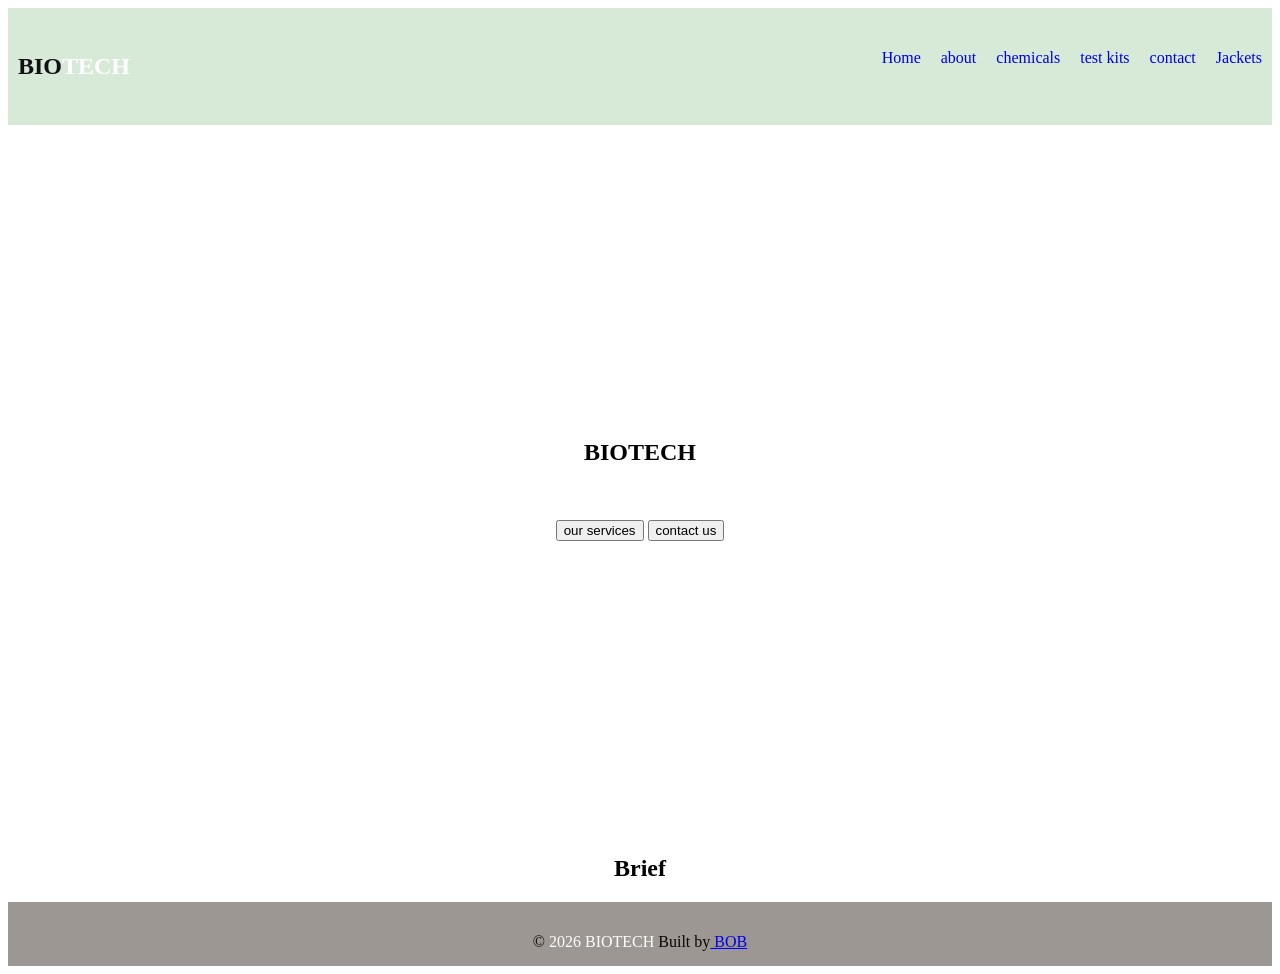
==== index.html @ 784a0a6a ""updated navigation menu"" ====
<!DOCTYPE html>
<html lang="en">
<head>
    <meta charset="UTF-8">
    <meta name="viewport" content="width=device-width, initial-scale=1.0">
    <title>HOME PAGE</title>
    <style>
      header{
            background-color: rgb(215, 233, 215);
            color: rgb(17, 17, 21);
            padding: 20px 0;   
        }
        nav{
           display: flex; 
           padding: 5px 10px;
           justify-content: space-between;
        }
        span{
            color: white;
        }
        nav ul{
            list-style: none;
            padding-top: 0;
            text-align: center;
            display: flex;
            gap: 20px;
        }
        header a{
            text-decoration: none; 
         }
            ul a li:hover{
            border-bottom: 2px solid rgb(20, 18, 18);
            /* opacity: 1oo; */
            padding: 5px;
            border-radius: 20px;
            }

           ul a li{
            color:#fff;
        }
        ul a li:hover{
            border-bottom: 2px solid orangered;
            /* background-color: #fff; */
            /* opacity: 0.5; */
            padding: 5px;
            border-radius: 5px;

        }
          .hero{
            background-image: url("images/lab\ instruments/A Guide to Ensuring High-Quality Laboratory Consumables.jpg");
            display: flex;
            justify-content: center;
            text-align: center;
            padding: 40px;
            flex-direction: column;
            height: 70vh;
            background-size: cover;
            background-position: center;
            background-repeat: no-repeat;
            background-attachment: fixed;
            
          }   
           .page-footer{
            height: 4rem;
            text-align: center;
            background:rgb(156, 151, 146);
            color: rgb(12, 6, 6);
            display: flex;
            align-items: center;
            justify-content: center;
           }
           .page-footer p{
            margin-bottom: 0;
           }
           .footer-logo
           .page-footer a{
            color: aqua;
           }
     
        </style>
</head>
<body>
    <header>
        <nav>
            <div class="logo">
                <h1 class="">BIO<span>TECH</span></h1>
                  </div>
                <ul>
                <li><a href="index.html">Home</a></li>
                <li><a href="about.html">about</a></li>
                <li><a href="chemicals.html">chemicals</a></li>
                <li><a href="test.html">test kits</a></li>
                <li><a href="contact.html">contact</a></li>
                <li><a href="Lab wears.html">Jackets</a></li>
                </ul>
        </nav>
    </header>
       <section class="hero" >
        <div class="hero-content" >
            <div class="hero-text">
                <h2>BIOTECH</h2>
                <p style="color: white;">we provide the best </p>
            </div>
        </div>
        <div class="hero-btn">
            <button>our services</button>
            <button>contact us</button>
        </div>

    </section>
    <section>
        <div>
            <center>
                <h1>Brief</h1>
            </center>
            <p></p>
            
        </div>
    </section>
        <footer class="page-footer">
        <p>
            &copy; <span id="date">2026</span>
            <span class="footer-logo">BIOTECH</span>
            Built by<a href="https://www.neville.com/"> BOB</a>
        </p>
    </footer>
   
    
    
</body>
</html>
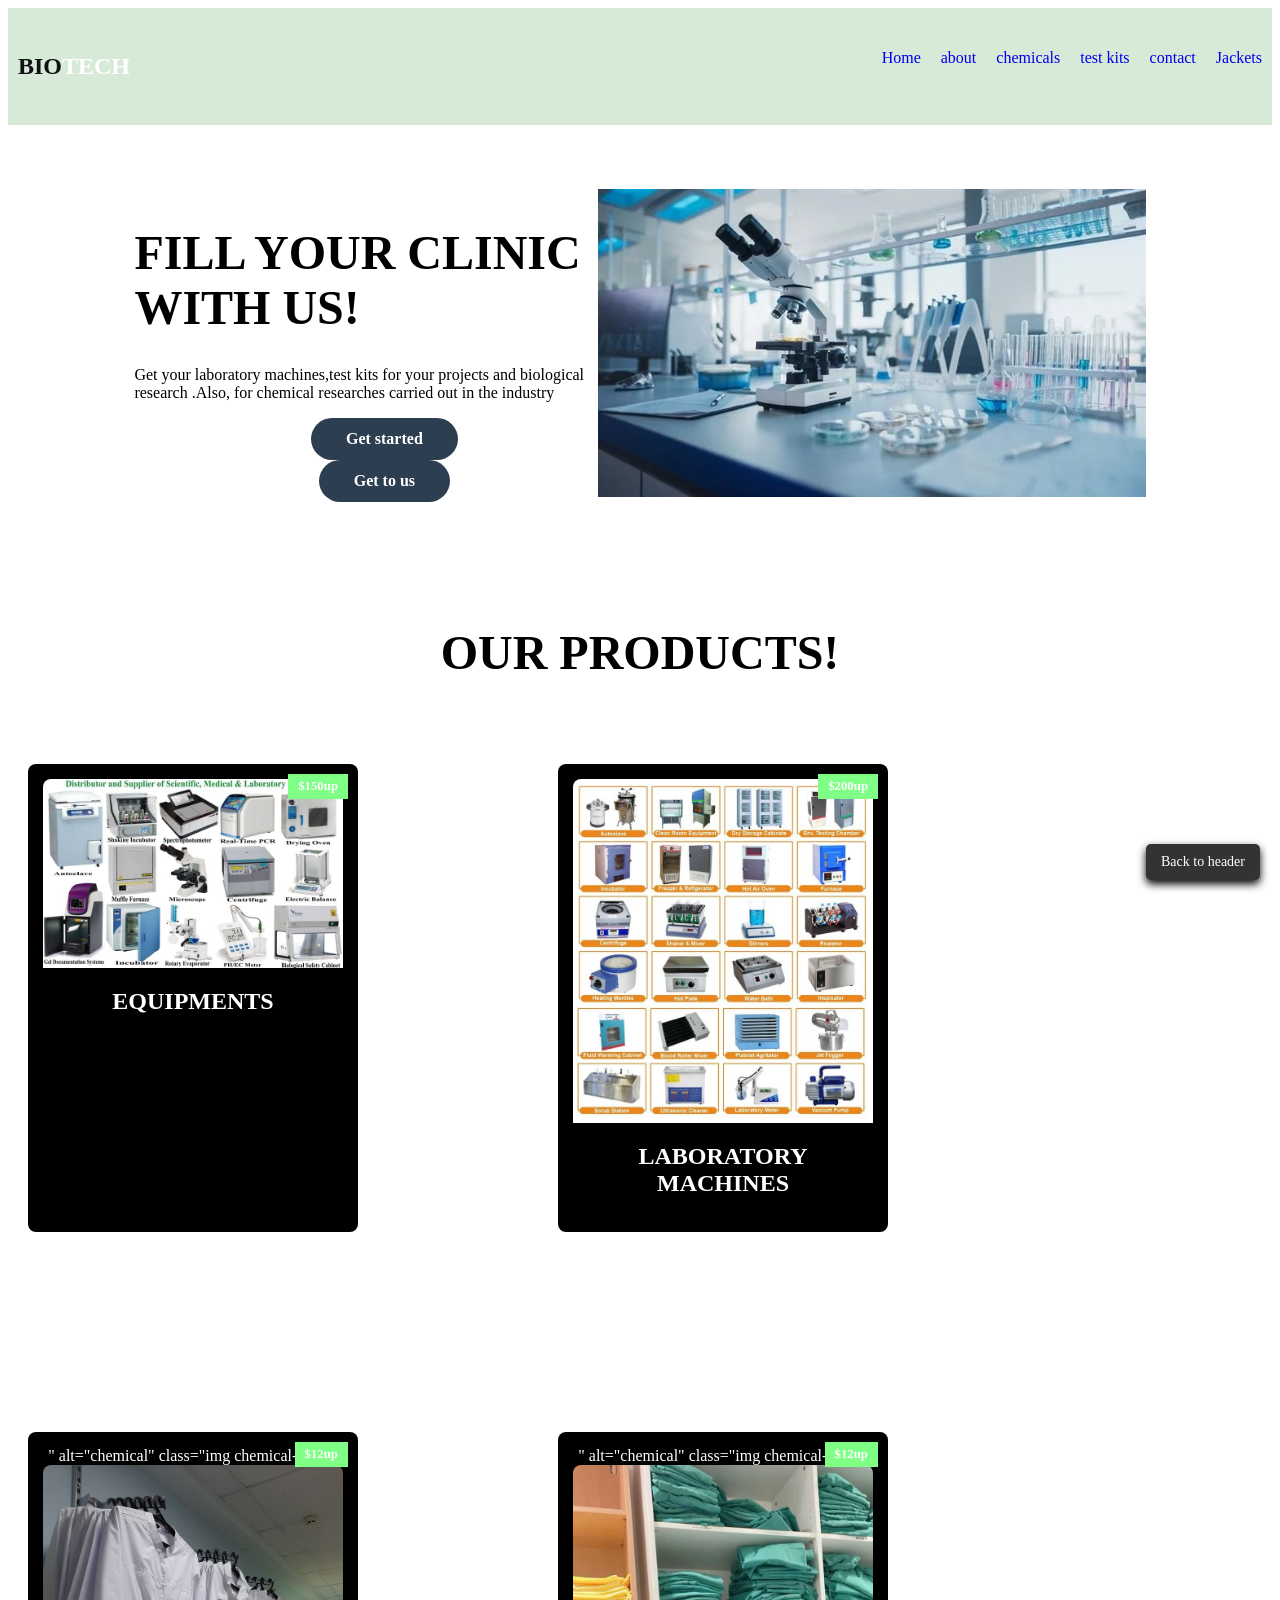
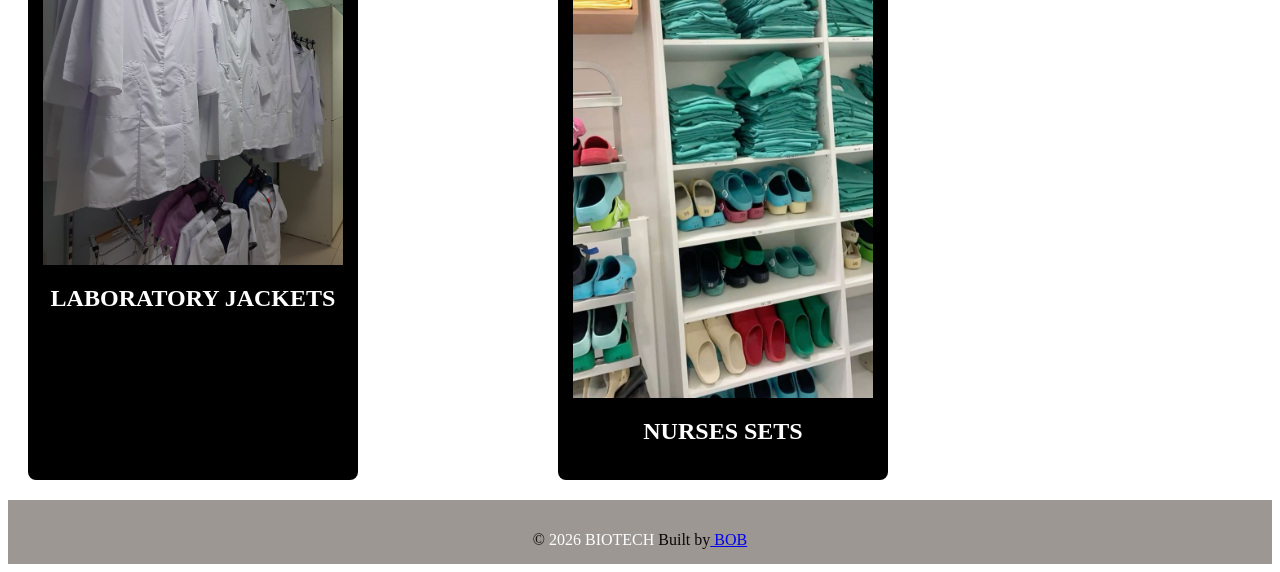
==== commit 4221d5e6: "updated navigation menu" ====
--- a/index.html
+++ b/index.html
@@ -57,9 +57,12 @@
             background-size: cover;
             background-position: center;
             background-repeat: no-repeat;
-            background-attachment: fixed;
-            
+            background-color: rgb(188, 180, 171);   
           }   
+          .hero-image.img{
+            width: 90%;
+            margin-top: 30px;
+          }
            .page-footer{
             height: 4rem;
             text-align: center;
@@ -76,11 +79,127 @@
            .page-footer a{
             color: aqua;
            }
+           .hero-section{
+            display: flex;
+           align-items: center;
+            gap: 90px;
+            padding: 60px 10%;
+            justify-content: center;
+         
+           }
+           .side-image{
+            width: 300px;
+            height: auto;
+
+           }
+           .hero-content{
+            display: flex;
+            flex-direction: column;
+            justify-content: center;
+            align-items: center;
+           
+           }
+           .hero-content p{
+         font-size: 1rem;
+           }
+           .hero-content h1{
+            font-size: 3rem;
+            margin-bottom: 15px;
+           }
+           .image-container{
+            display: flex;
+            justify-content: flex-end;
+           }
+         .chemical-list{
+          display: flex;
+          flex-wrap: wrap;
+          gap: 200px;
+          padding: 20px;
+           }
+           .chemicals{
+            text-decoration: none;
+            color: white;
+            background-color: black;
+            border-radius: 8px;
+            padding: 15px;
+            display: block;
+            width: 300px;
+            text-align: center;
+            transition: transform 0.2s;
+            position: relative;
+           }
+           .chemicals:hover{
+            transform: translate(-5px);
+            box-shadow: 0 4px 15px rgb(0, 0, 0.0,1);
+           }
+           .img-container{
+            position: relative;
+            overflow: hidden;
+            border-radius: 4px;
+            max-width: 140%;
+           }
+           .chemical-img{
+            width: 100%;
+            height: 200%;
+            object-fit: cover;
+            max-width: 100%;
+            display: block;
+            border-radius: 8px 8px 0 0;
+           }
+             .price{
+            position: absolute;
+            top: 10px;
+            right: 10px;
+            background-color: rgb(127, 255, 133);
+            color: rgb(255, 255, 255);
+            padding: 5px 10px;
+            font-size: 0.8rem;
+            font-weight: bold;
+           }
+           button{
+            border-radius: 25px;
+            width: fit-content;
+            padding: 10px 30px;
+            border: 1px solid #777;
+            background-color: rgb(40, 228, 43);
+            cursor: pointer;
+            align-items: center;
+            justify-content: center;
+            display: flex;
+           }
+           .top-button{
+            position: fixed;
+            bottom: 20px;
+            right: 20px;
+            background-color: #333;
+            color: white;
+            padding: 10px 15px;
+            border-radius: 5px;
+            text-decoration: none;
+            font-size: 14px;
+            z-index: 1000;
+            box-shadow: 0 4px 8px rgba(0, 0, 0.0,2);
+           }
+           
+.Home-btn:hover {
+    background-color: #34495e;
+    transform: scale(1.05);
+}
+.Home-btn {
+    display: inline-block;
+    text-decoration: none;
+    background-color: #2c3e50;
+    color: white;
+    padding: 12px 35px;
+    border-radius: 50px;
+    font-weight: bold;
+    transition: 0.3s ease;
+}
      
         </style>
 </head>
 <body>
-    <header>
+    <header  id="main-header">
         <nav>
             <div class="logo">
                 <h1 class="">BIO<span>TECH</span></h1>
@@ -95,28 +214,62 @@
                 </ul>
         </nav>
     </header>
-       <section class="hero" >
-        <div class="hero-content" >
-            <div class="hero-text">
-                <h2>BIOTECH</h2>
-                <p style="color: white;">we provide the best </p>
-            </div>
         </div>
-        <div class="hero-btn">
-            <button>our services</button>
-            <button>contact us</button>
-        </div>
-
-    </section>
-    <section>
-        <div>
-            <center>
-                <h1>Brief</h1>
-            </center>
-            <p></p>
-            
+
+   <section class="hero-section">
+    <div class="hero-content">
+        <h1 \>FILL YOUR CLINIC WITH US!</h1>
+        <p style="display: flex;">Get your laboratory machines,test kits for your projects and biological research .Also, for chemical researches carried out in the industry
+        </p>
+        <a href="chemicals.html" class="Home-btn">Get started</a>
+         <a href="contact.html" class="Home-btn">Get to us</a>
+    </div>
+    <div class="image-container">
+          <img src="./images/lab instruments/quality lab.jpg" height="150%" width="130%">
+    </div> 
+</section>
+ <section class="products">        
+                     <div>
+                <h4 style="align-items: center;  justify-content: center; font-size: 3rem;display: flex;" >OUR PRODUCTS!</h4>
+      <div class="chemical-list">
+        
+                <a href="single-chemical.html" class="chemicals">
+                    <div>
+                    <img src="./images/lab instruments/machines.jpeg" width="200%" height="200%" alt="chemical"
+                    class="img chemical-img">
+                     <span class="price">$150up</span>
+                  </div>
+                    <h2>EQUIPMENTS</h2>
+                </a>
+                <a href="single-chemical.html" class="chemicals">
+                    <div>
+                    <img src="./images/lab instruments/instruments.jpeg" alt="chemical"
+                    class="img chemical-img">
+                     <span class="price">$200up</span>
+                    </div>
+                    <h2>LABORATORY MACHINES</h2>
+                </a>
+                 <a href="single-chemical.html" class="chemicals">
+                    <div>" alt="chemical"
+                    class="img chemical-img">
+                     <img src="./images/Lab Jackets and wears/lab jacks.jpg" alt="chemical"
+                     class="img chemical-img">
+                     <span class="price">$12up</span>
+                    </div>
+                    <h2>LABORATORY JACKETS</h2>
+                </a>
+                 <a href="single-chemical.html" class="chemicals">
+                    <div>" alt="chemical"
+                    class="img chemical-img">
+                     <img src="./images/Lab Jackets and wears/@ 𝐛𝐚𝐛𝐲𝐝𝐨𝐥𝐥𝐛𝐱 (1).jpg" alt="chemical"
+                     class="img chemical-img">
+                     <span class="price">$12up</span>
+                    </div>
+                    <h2>NURSES SETS</h2>
+                </a>
         </div>
     </section>
+     <a href="#main-header" class="top-button">Back to header</a>
         <footer class="page-footer">
         <p>
             &copy; <span id="date">2026</span>
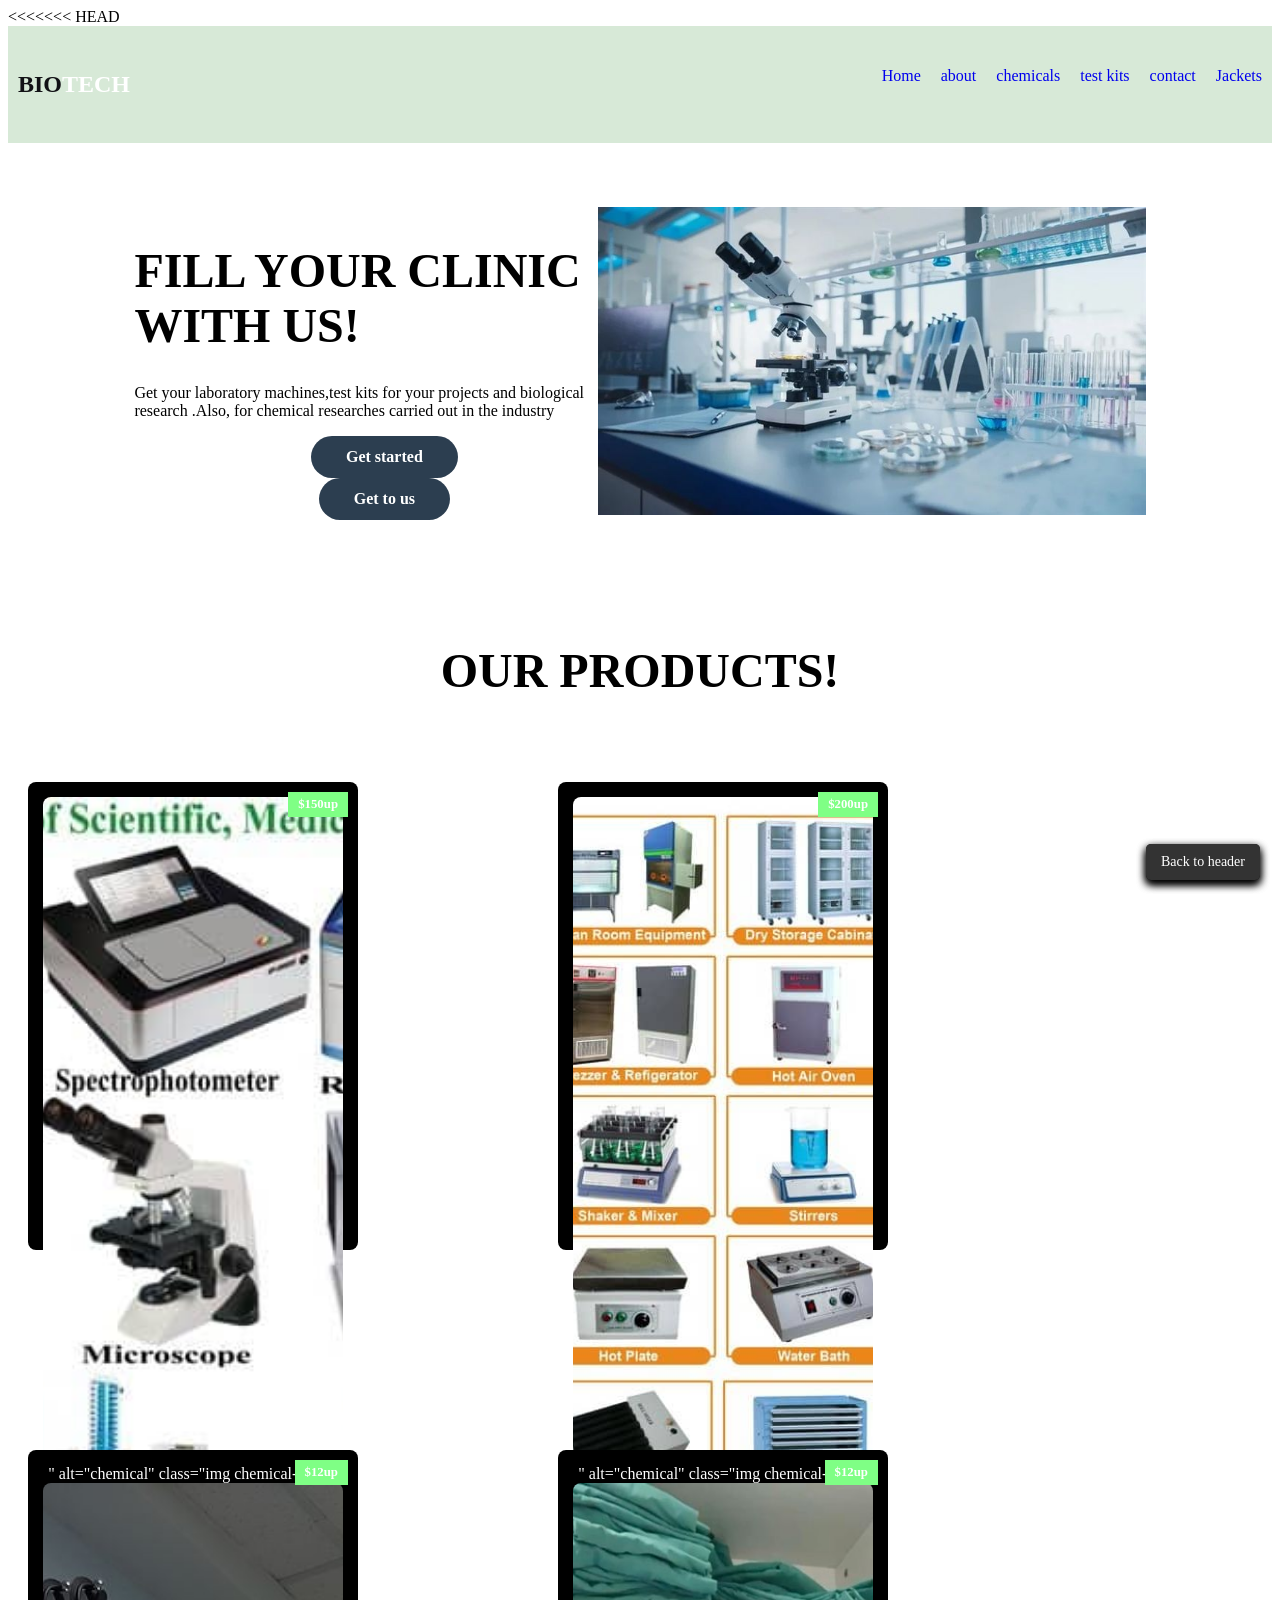
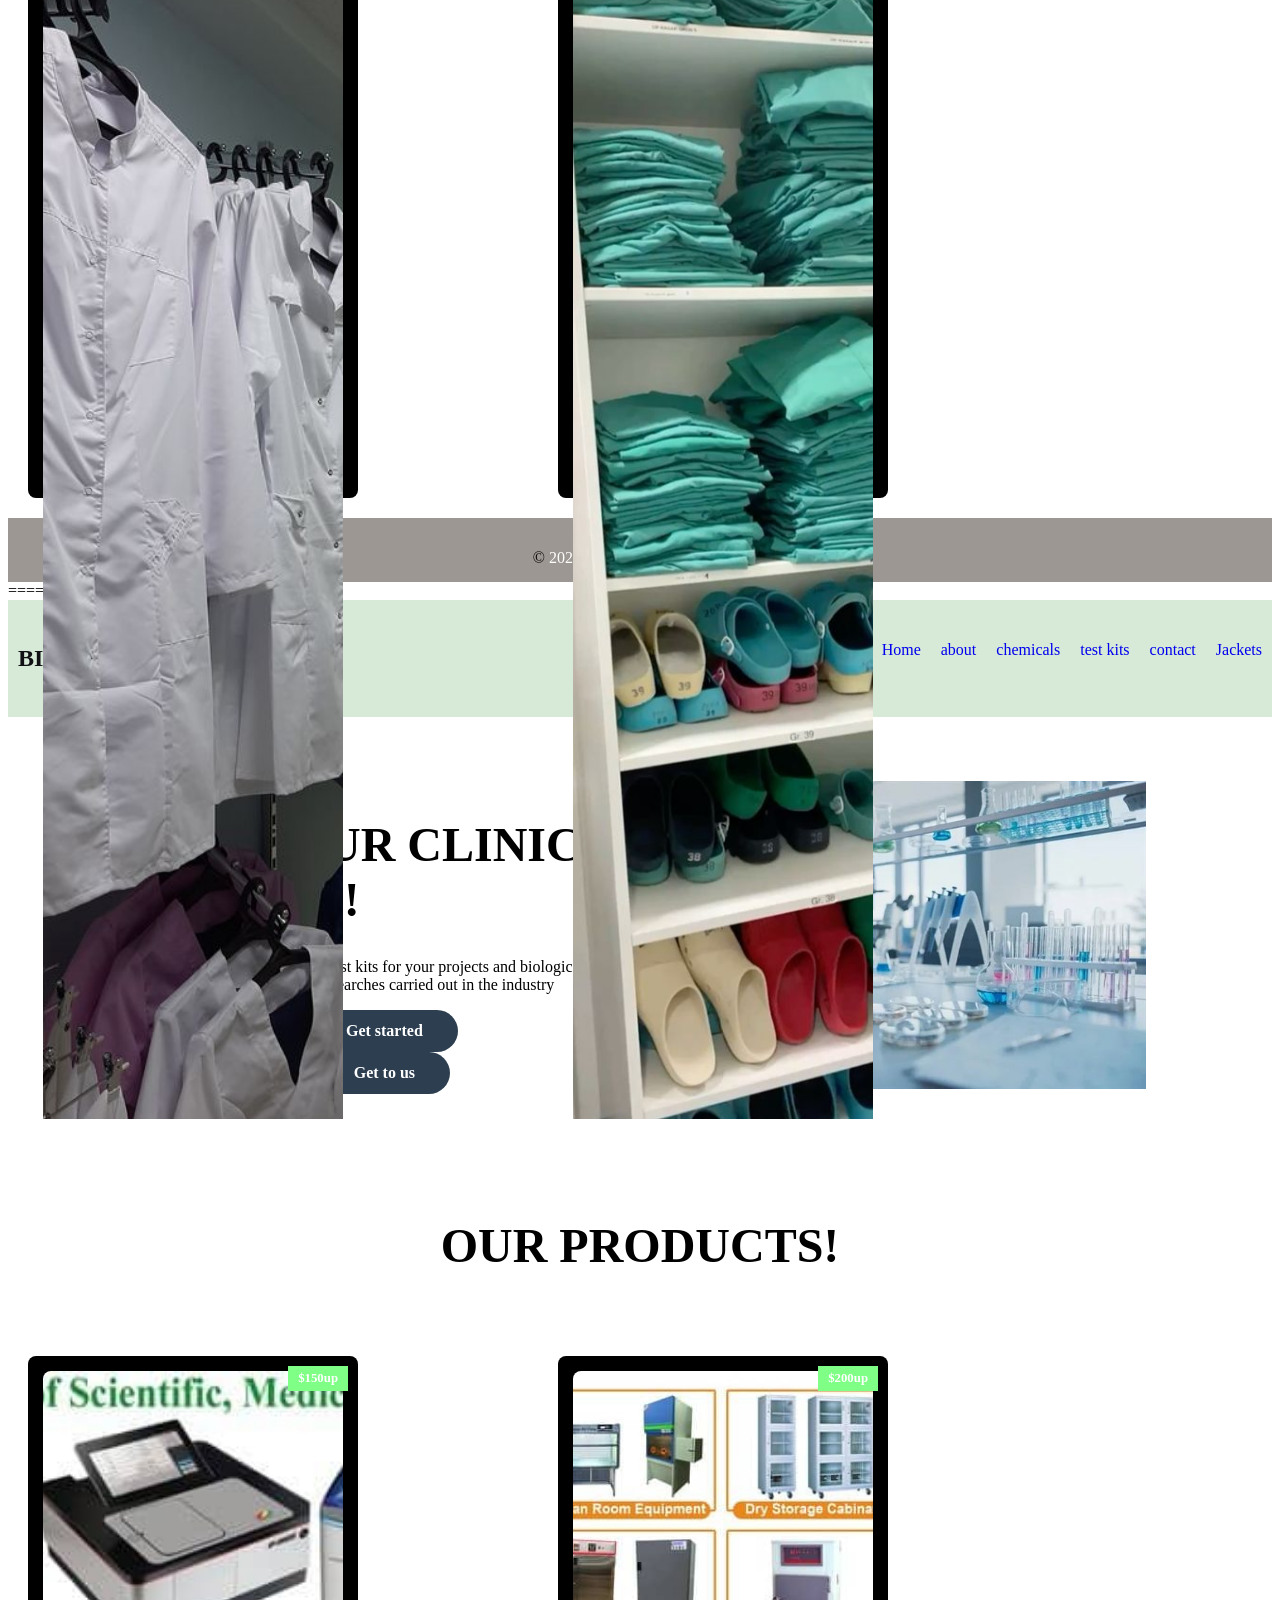
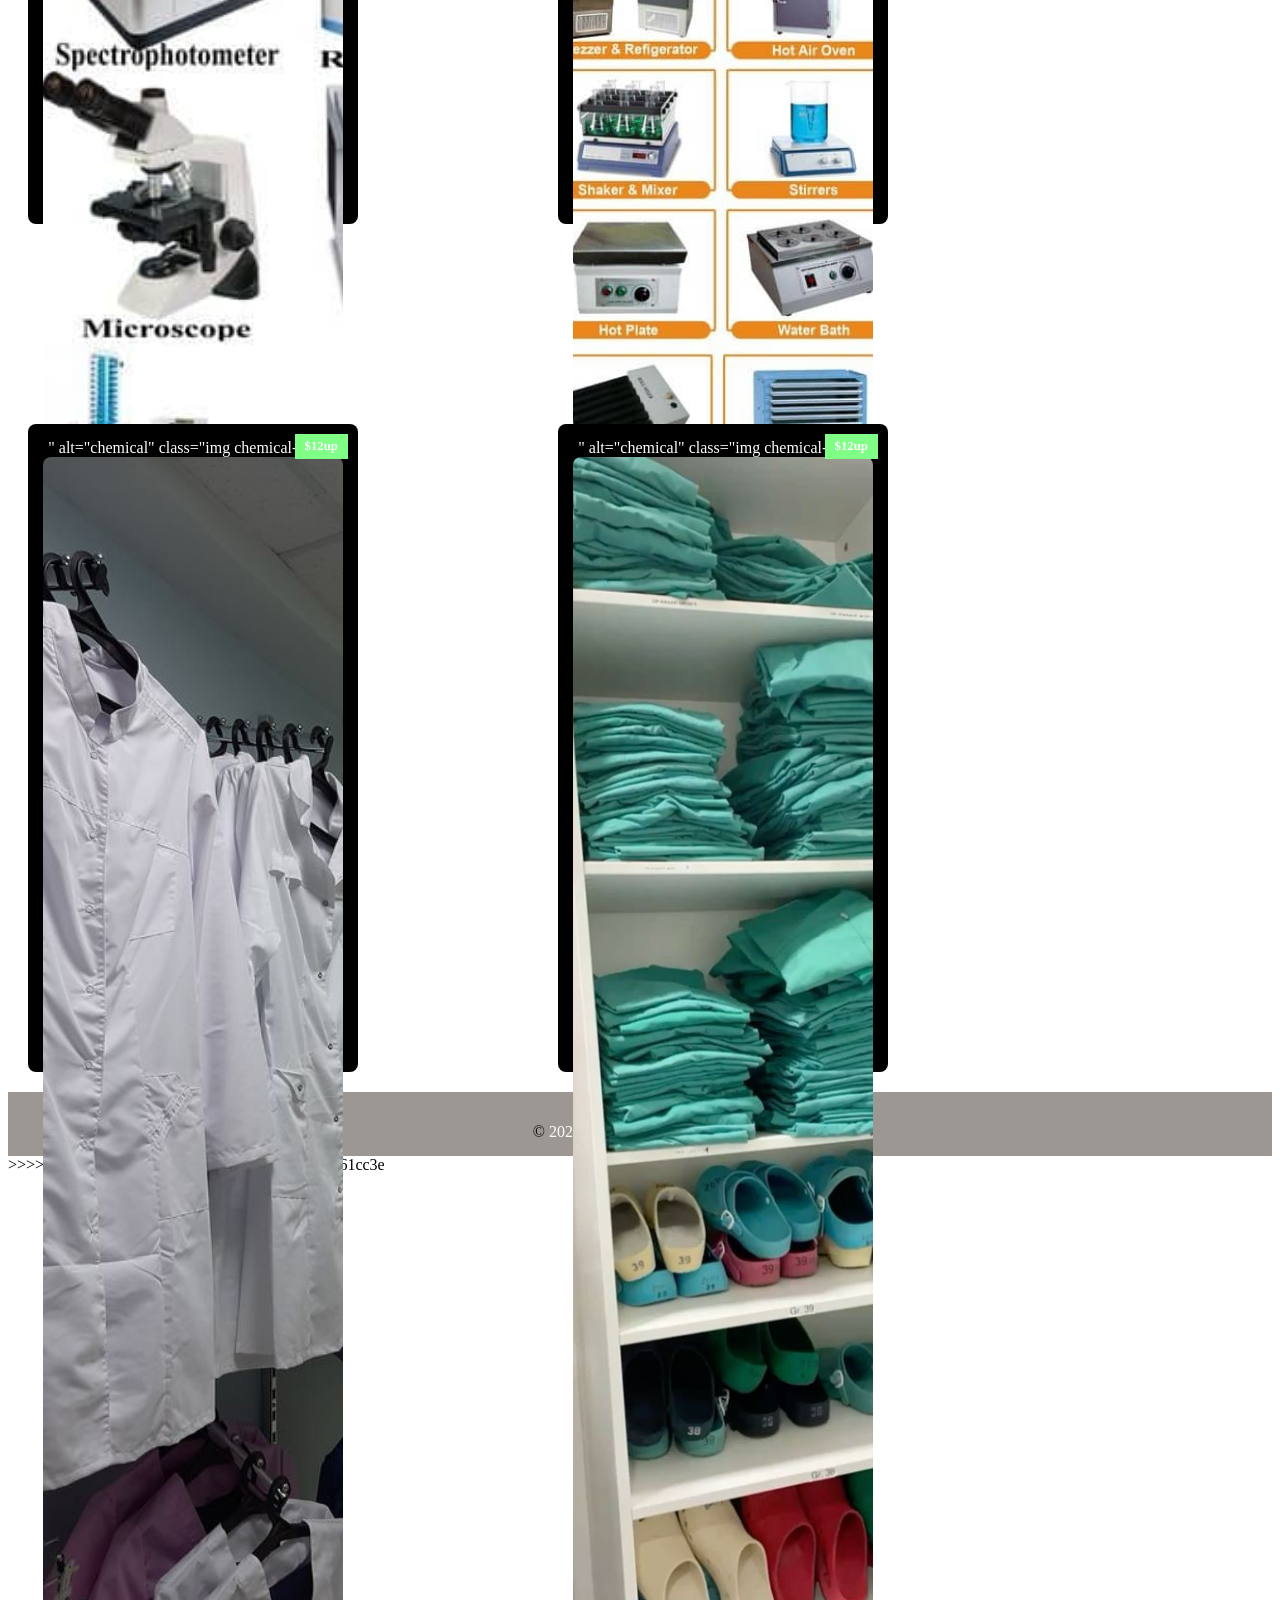
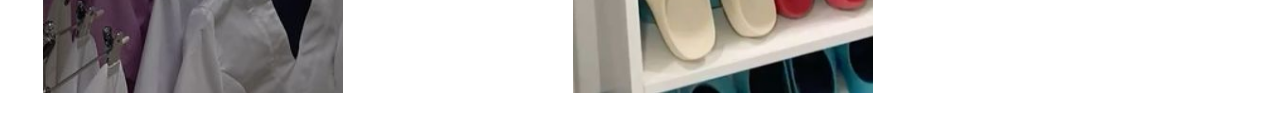
==== commit b9447b41: "Merge branch 'main' of https://github.com/nevillebobby36-dot/WORK-1" ====
--- a/index.html
+++ b/index.html
@@ -1,3 +1,4 @@
+<<<<<<< HEAD
 <!DOCTYPE html>
 <html lang="en">
 <head>
@@ -281,4 +282,289 @@
     
     
 </body>
+=======
+<!DOCTYPE html>
+<html lang="en">
+<head>
+    <meta charset="UTF-8">
+    <meta name="viewport" content="width=device-width, initial-scale=1.0">
+    <title>HOME PAGE</title>
+    <style>
+      header{
+            background-color: rgb(215, 233, 215);
+            color: rgb(17, 17, 21);
+            padding: 20px 0;   
+        }
+        nav{
+           display: flex; 
+           padding: 5px 10px;
+           justify-content: space-between;
+        }
+        span{
+            color: white;
+        }
+        nav ul{
+            list-style: none;
+            padding-top: 0;
+            text-align: center;
+            display: flex;
+            gap: 20px;
+        }
+        header a{
+            text-decoration: none; 
+         }
+            ul a li:hover{
+            border-bottom: 2px solid rgb(20, 18, 18);
+            /* opacity: 1oo; */
+            padding: 5px;
+            border-radius: 20px;
+            }
+
+           ul a li{
+            color:#fff;
+        }
+        ul a li:hover{
+            border-bottom: 2px solid orangered;
+            /* background-color: #fff; */
+            /* opacity: 0.5; */
+            padding: 5px;
+            border-radius: 5px;
+
+        }
+          .hero{
+            background-image: url("images/lab\ instruments/A Guide to Ensuring High-Quality Laboratory Consumables.jpg");
+            display: flex;
+            justify-content: center;
+            text-align: center;
+            padding: 40px;
+            flex-direction: column;
+            height: 70vh;
+            background-size: cover;
+            background-position: center;
+            background-repeat: no-repeat;
+            background-color: rgb(188, 180, 171);   
+          }   
+          .hero-image.img{
+            width: 90%;
+            margin-top: 30px;
+          }
+           .page-footer{
+            height: 4rem;
+            text-align: center;
+            background:rgb(156, 151, 146);
+            color: rgb(12, 6, 6);
+            display: flex;
+            align-items: center;
+            justify-content: center;
+           }
+           .page-footer p{
+            margin-bottom: 0;
+           }
+           .footer-logo
+           .page-footer a{
+            color: aqua;
+           }
+           .hero-section{
+            display: flex;
+           align-items: center;
+            gap: 90px;
+            padding: 60px 10%;
+            justify-content: center;
+         
+           }
+           .side-image{
+            width: 300px;
+            height: auto;
+
+           }
+           .hero-content{
+            display: flex;
+            flex-direction: column;
+            justify-content: center;
+            align-items: center;
+           
+           }
+           .hero-content p{
+         font-size: 1rem;
+           }
+           .hero-content h1{
+            font-size: 3rem;
+            margin-bottom: 15px;
+           }
+           .image-container{
+            display: flex;
+            justify-content: flex-end;
+           }
+         .chemical-list{
+          display: flex;
+          flex-wrap: wrap;
+          gap: 200px;
+          padding: 20px;
+           }
+           .chemicals{
+            text-decoration: none;
+            color: white;
+            background-color: black;
+            border-radius: 8px;
+            padding: 15px;
+            display: block;
+            width: 300px;
+            text-align: center;
+            transition: transform 0.2s;
+            position: relative;
+           }
+           .chemicals:hover{
+            transform: translate(-5px);
+            box-shadow: 0 4px 15px rgb(0, 0, 0.0,1);
+           }
+           .img-container{
+            position: relative;
+            overflow: hidden;
+            border-radius: 4px;
+            max-width: 140%;
+           }
+           .chemical-img{
+            width: 100%;
+            height: 200%;
+            object-fit: cover;
+            max-width: 100%;
+            display: block;
+            border-radius: 8px 8px 0 0;
+           }
+             .price{
+            position: absolute;
+            top: 10px;
+            right: 10px;
+            background-color: rgb(127, 255, 133);
+            color: rgb(255, 255, 255);
+            padding: 5px 10px;
+            font-size: 0.8rem;
+            font-weight: bold;
+           }
+           button{
+            border-radius: 25px;
+            width: fit-content;
+            padding: 10px 30px;
+            border: 1px solid #777;
+            background-color: rgb(40, 228, 43);
+            cursor: pointer;
+            align-items: center;
+            justify-content: center;
+            display: flex;
+           }
+           .top-button{
+            position: fixed;
+            bottom: 20px;
+            right: 20px;
+            background-color: #333;
+            color: white;
+            padding: 10px 15px;
+            border-radius: 5px;
+            text-decoration: none;
+            font-size: 14px;
+            z-index: 1000;
+            box-shadow: 0 4px 8px rgba(0, 0, 0.0,2);
+           }
+           
+.Home-btn:hover {
+    background-color: #34495e;
+    transform: scale(1.05);
+}
+.Home-btn {
+    display: inline-block;
+    text-decoration: none;
+    background-color: #2c3e50;
+    color: white;
+    padding: 12px 35px;
+    border-radius: 50px;
+    font-weight: bold;
+    transition: 0.3s ease;
+}
+     
+        </style>
+</head>
+<body>
+    <header  id="main-header">
+        <nav>
+            <div class="logo">
+                <h1 class="">BIO<span>TECH</span></h1>
+                  </div>
+                <ul>
+                <li><a href="index.html">Home</a></li>
+                <li><a href="about.html">about</a></li>
+                <li><a href="chemicals.html">chemicals</a></li>
+                <li><a href="test.html">test kits</a></li>
+                <li><a href="contact.html">contact</a></li>
+                <li><a href="Lab wears.html">Jackets</a></li>
+                </ul>
+        </nav>
+    </header>
+        </div>
+
+   <section class="hero-section">
+    <div class="hero-content">
+        <h1 \>FILL YOUR CLINIC WITH US!</h1>
+        <p style="display: flex;">Get your laboratory machines,test kits for your projects and biological research .Also, for chemical researches carried out in the industry
+        </p>
+        <a href="chemicals.html" class="Home-btn">Get started</a>
+         <a href="contact.html" class="Home-btn">Get to us</a>
+    </div>
+    <div class="image-container">
+          <img src="./images/lab instruments/quality lab.jpg" height="150%" width="130%">
+    </div> 
+</section>
+ <section class="products">        
+                     <div>
+                <h4 style="align-items: center;  justify-content: center; font-size: 3rem;display: flex;" >OUR PRODUCTS!</h4>
+      <div class="chemical-list">
+        
+                <a href="single-chemical.html" class="chemicals">
+                    <div>
+                    <img src="./images/lab instruments/machines.jpeg" width="200%" height="200%" alt="chemical"
+                    class="img chemical-img">
+                     <span class="price">$150up</span>
+                  </div>
+                    <h2>EQUIPMENTS</h2>
+                </a>
+                <a href="single-chemical.html" class="chemicals">
+                    <div>
+                    <img src="./images/lab instruments/instruments.jpeg" alt="chemical"
+                    class="img chemical-img">
+                     <span class="price">$200up</span>
+                    </div>
+                    <h2>LABORATORY MACHINES</h2>
+                </a>
+                 <a href="single-chemical.html" class="chemicals">
+                    <div>" alt="chemical"
+                    class="img chemical-img">
+                     <img src="./images/Lab Jackets and wears/lab jacks.jpg" alt="chemical"
+                     class="img chemical-img">
+                     <span class="price">$12up</span>
+                    </div>
+                    <h2>LABORATORY JACKETS</h2>
+                </a>
+                 <a href="single-chemical.html" class="chemicals">
+                    <div>" alt="chemical"
+                    class="img chemical-img">
+                     <img src="./images/Lab Jackets and wears/@ 𝐛𝐚𝐛𝐲𝐝𝐨𝐥𝐥𝐛𝐱 (1).jpg" alt="chemical"
+                     class="img chemical-img">
+                     <span class="price">$12up</span>
+                    </div>
+                    <h2>NURSES SETS</h2>
+                </a>
+        </div>
+    </section>
+     <a href="#main-header" class="top-button">Back to header</a>
+        <footer class="page-footer">
+        <p>
+            &copy; <span id="date">2026</span>
+            <span class="footer-logo">BIOTECH</span>
+            Built by<a href="https://www.neville.com/"> BOB</a>
+        </p>
+    </footer>
+   
+    
+    
+</body>
+>>>>>>> 98e190ea38ca64ac6b5128115eb710dd7b61cc3e
 </html>
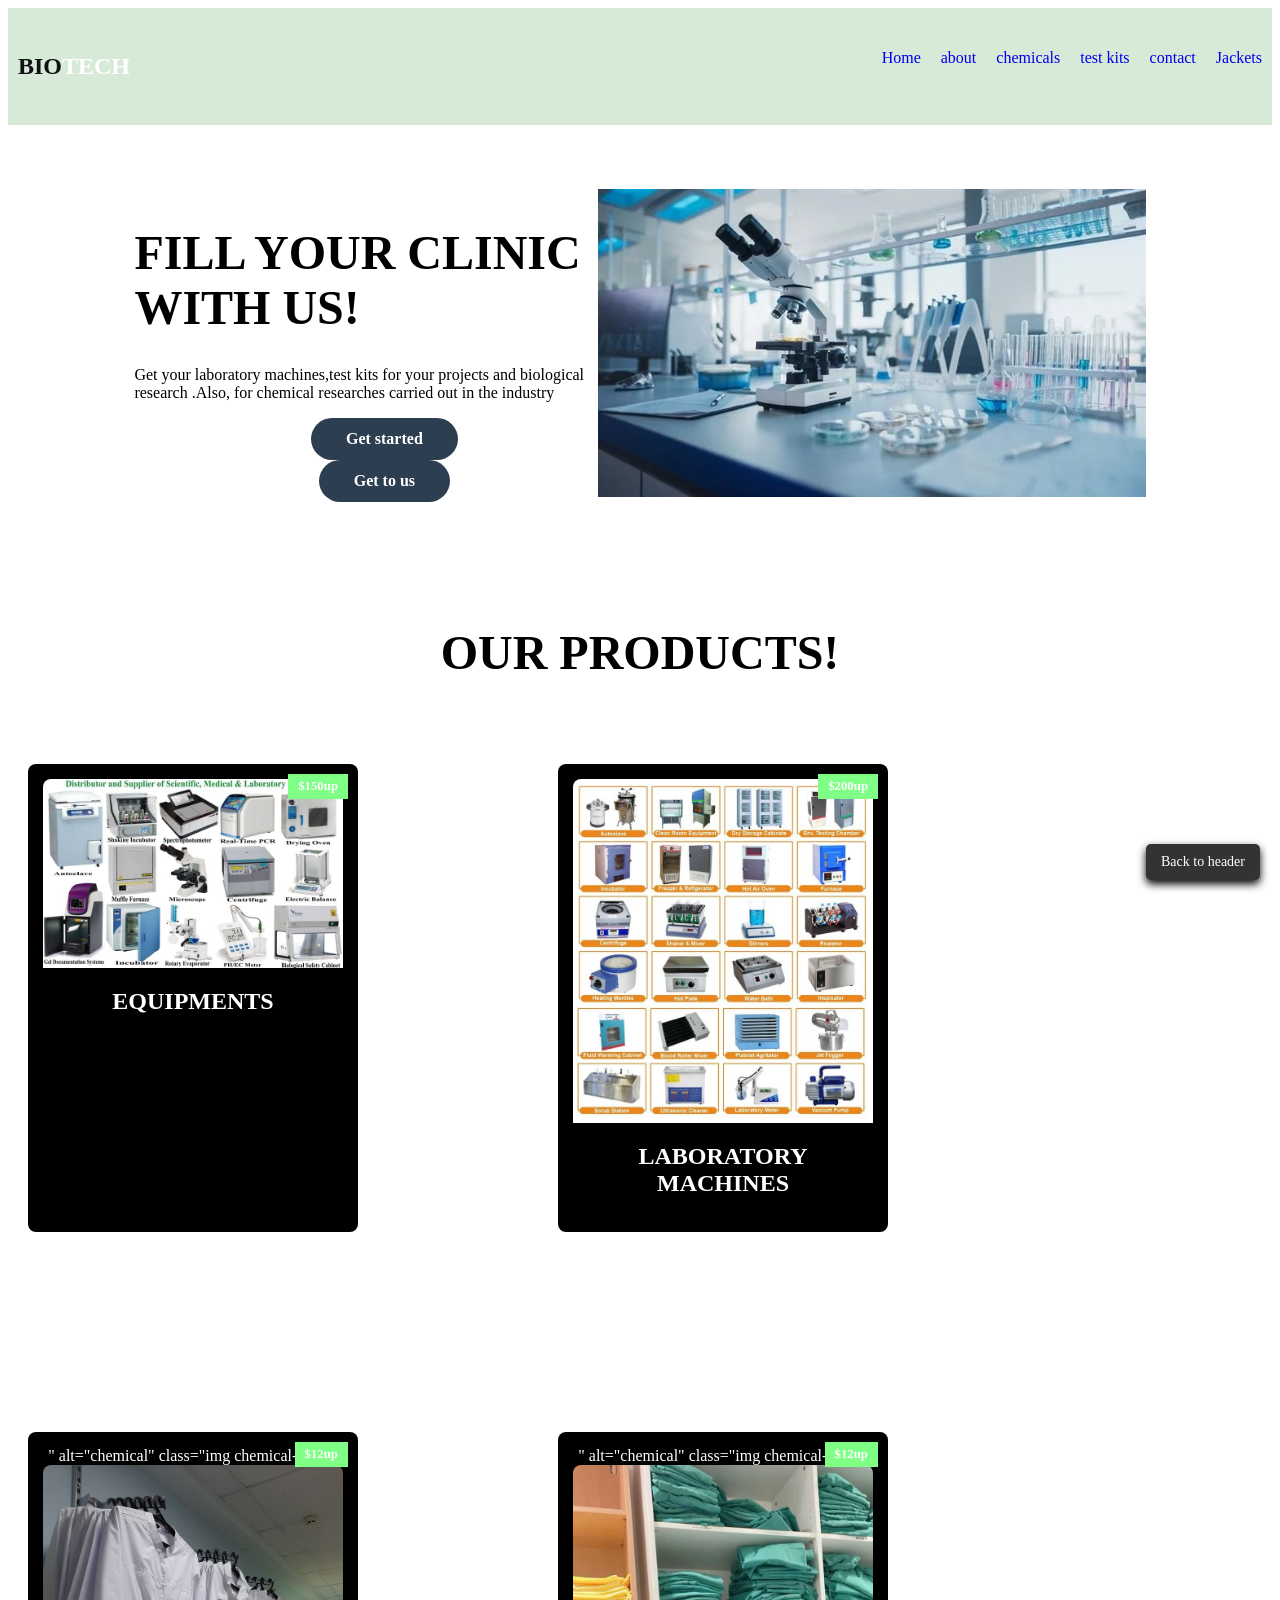
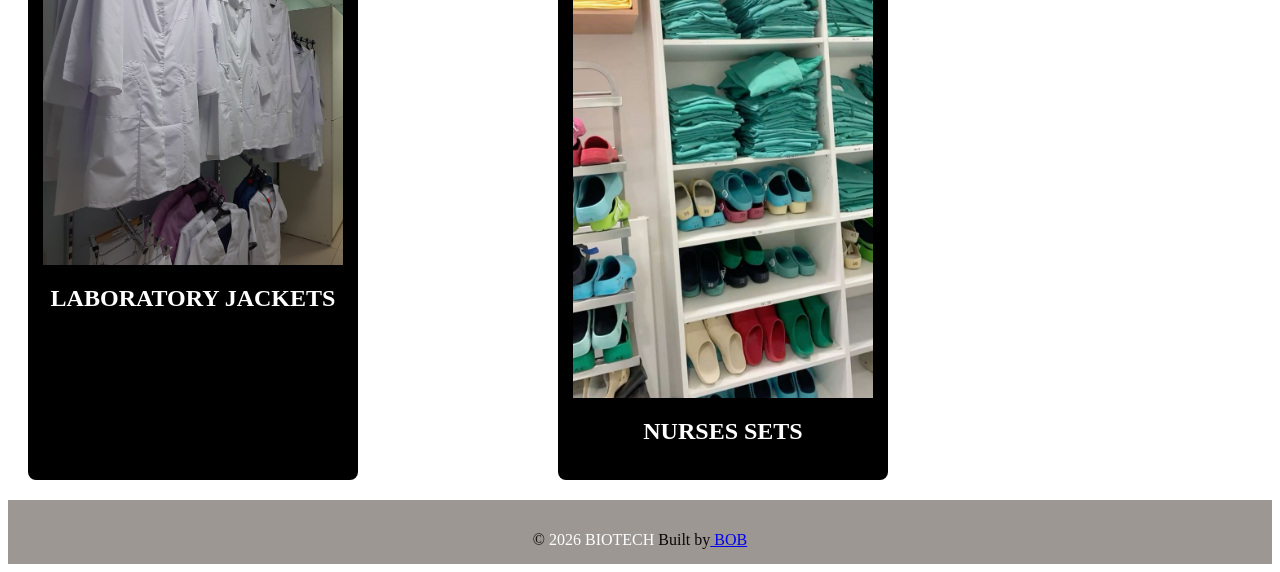
==== commit dc1755be: "esrtyuiop[" ====
--- a/index.html
+++ b/index.html
@@ -1,4 +1,3 @@
-<<<<<<< HEAD
 <!DOCTYPE html>
 <html lang="en">
 <head>
@@ -89,7 +88,7 @@
          
            }
            .side-image{
-            width: 300px;
+            width: 250px;
             height: auto;
 
            }
@@ -236,7 +235,7 @@
         
                 <a href="single-chemical.html" class="chemicals">
                     <div>
-                    <img src="./images/lab instruments/machines.jpeg" width="200%" height="200%" alt="chemical"
+                    <img src="./images/lab instruments/machines.jpeg" width="100%" height="100%" alt="chemical"
                     class="img chemical-img">
                      <span class="price">$150up</span>
                   </div>
@@ -282,289 +281,4 @@
     
     
 </body>
-=======
-<!DOCTYPE html>
-<html lang="en">
-<head>
-    <meta charset="UTF-8">
-    <meta name="viewport" content="width=device-width, initial-scale=1.0">
-    <title>HOME PAGE</title>
-    <style>
-      header{
-            background-color: rgb(215, 233, 215);
-            color: rgb(17, 17, 21);
-            padding: 20px 0;   
-        }
-        nav{
-           display: flex; 
-           padding: 5px 10px;
-           justify-content: space-between;
-        }
-        span{
-            color: white;
-        }
-        nav ul{
-            list-style: none;
-            padding-top: 0;
-            text-align: center;
-            display: flex;
-            gap: 20px;
-        }
-        header a{
-            text-decoration: none; 
-         }
-            ul a li:hover{
-            border-bottom: 2px solid rgb(20, 18, 18);
-            /* opacity: 1oo; */
-            padding: 5px;
-            border-radius: 20px;
-            }
-
-           ul a li{
-            color:#fff;
-        }
-        ul a li:hover{
-            border-bottom: 2px solid orangered;
-            /* background-color: #fff; */
-            /* opacity: 0.5; */
-            padding: 5px;
-            border-radius: 5px;
-
-        }
-          .hero{
-            background-image: url("images/lab\ instruments/A Guide to Ensuring High-Quality Laboratory Consumables.jpg");
-            display: flex;
-            justify-content: center;
-            text-align: center;
-            padding: 40px;
-            flex-direction: column;
-            height: 70vh;
-            background-size: cover;
-            background-position: center;
-            background-repeat: no-repeat;
-            background-color: rgb(188, 180, 171);   
-          }   
-          .hero-image.img{
-            width: 90%;
-            margin-top: 30px;
-          }
-           .page-footer{
-            height: 4rem;
-            text-align: center;
-            background:rgb(156, 151, 146);
-            color: rgb(12, 6, 6);
-            display: flex;
-            align-items: center;
-            justify-content: center;
-           }
-           .page-footer p{
-            margin-bottom: 0;
-           }
-           .footer-logo
-           .page-footer a{
-            color: aqua;
-           }
-           .hero-section{
-            display: flex;
-           align-items: center;
-            gap: 90px;
-            padding: 60px 10%;
-            justify-content: center;
-         
-           }
-           .side-image{
-            width: 300px;
-            height: auto;
-
-           }
-           .hero-content{
-            display: flex;
-            flex-direction: column;
-            justify-content: center;
-            align-items: center;
-           
-           }
-           .hero-content p{
-         font-size: 1rem;
-           }
-           .hero-content h1{
-            font-size: 3rem;
-            margin-bottom: 15px;
-           }
-           .image-container{
-            display: flex;
-            justify-content: flex-end;
-           }
-         .chemical-list{
-          display: flex;
-          flex-wrap: wrap;
-          gap: 200px;
-          padding: 20px;
-           }
-           .chemicals{
-            text-decoration: none;
-            color: white;
-            background-color: black;
-            border-radius: 8px;
-            padding: 15px;
-            display: block;
-            width: 300px;
-            text-align: center;
-            transition: transform 0.2s;
-            position: relative;
-           }
-           .chemicals:hover{
-            transform: translate(-5px);
-            box-shadow: 0 4px 15px rgb(0, 0, 0.0,1);
-           }
-           .img-container{
-            position: relative;
-            overflow: hidden;
-            border-radius: 4px;
-            max-width: 140%;
-           }
-           .chemical-img{
-            width: 100%;
-            height: 200%;
-            object-fit: cover;
-            max-width: 100%;
-            display: block;
-            border-radius: 8px 8px 0 0;
-           }
-             .price{
-            position: absolute;
-            top: 10px;
-            right: 10px;
-            background-color: rgb(127, 255, 133);
-            color: rgb(255, 255, 255);
-            padding: 5px 10px;
-            font-size: 0.8rem;
-            font-weight: bold;
-           }
-           button{
-            border-radius: 25px;
-            width: fit-content;
-            padding: 10px 30px;
-            border: 1px solid #777;
-            background-color: rgb(40, 228, 43);
-            cursor: pointer;
-            align-items: center;
-            justify-content: center;
-            display: flex;
-           }
-           .top-button{
-            position: fixed;
-            bottom: 20px;
-            right: 20px;
-            background-color: #333;
-            color: white;
-            padding: 10px 15px;
-            border-radius: 5px;
-            text-decoration: none;
-            font-size: 14px;
-            z-index: 1000;
-            box-shadow: 0 4px 8px rgba(0, 0, 0.0,2);
-           }
-           
-.Home-btn:hover {
-    background-color: #34495e;
-    transform: scale(1.05);
-}
-.Home-btn {
-    display: inline-block;
-    text-decoration: none;
-    background-color: #2c3e50;
-    color: white;
-    padding: 12px 35px;
-    border-radius: 50px;
-    font-weight: bold;
-    transition: 0.3s ease;
-}
-     
-        </style>
-</head>
-<body>
-    <header  id="main-header">
-        <nav>
-            <div class="logo">
-                <h1 class="">BIO<span>TECH</span></h1>
-                  </div>
-                <ul>
-                <li><a href="index.html">Home</a></li>
-                <li><a href="about.html">about</a></li>
-                <li><a href="chemicals.html">chemicals</a></li>
-                <li><a href="test.html">test kits</a></li>
-                <li><a href="contact.html">contact</a></li>
-                <li><a href="Lab wears.html">Jackets</a></li>
-                </ul>
-        </nav>
-    </header>
-        </div>
-
-   <section class="hero-section">
-    <div class="hero-content">
-        <h1 \>FILL YOUR CLINIC WITH US!</h1>
-        <p style="display: flex;">Get your laboratory machines,test kits for your projects and biological research .Also, for chemical researches carried out in the industry
-        </p>
-        <a href="chemicals.html" class="Home-btn">Get started</a>
-         <a href="contact.html" class="Home-btn">Get to us</a>
-    </div>
-    <div class="image-container">
-          <img src="./images/lab instruments/quality lab.jpg" height="150%" width="130%">
-    </div> 
-</section>
- <section class="products">        
-                     <div>
-                <h4 style="align-items: center;  justify-content: center; font-size: 3rem;display: flex;" >OUR PRODUCTS!</h4>
-      <div class="chemical-list">
-        
-                <a href="single-chemical.html" class="chemicals">
-                    <div>
-                    <img src="./images/lab instruments/machines.jpeg" width="200%" height="200%" alt="chemical"
-                    class="img chemical-img">
-                     <span class="price">$150up</span>
-                  </div>
-                    <h2>EQUIPMENTS</h2>
-                </a>
-                <a href="single-chemical.html" class="chemicals">
-                    <div>
-                    <img src="./images/lab instruments/instruments.jpeg" alt="chemical"
-                    class="img chemical-img">
-                     <span class="price">$200up</span>
-                    </div>
-                    <h2>LABORATORY MACHINES</h2>
-                </a>
-                 <a href="single-chemical.html" class="chemicals">
-                    <div>" alt="chemical"
-                    class="img chemical-img">
-                     <img src="./images/Lab Jackets and wears/lab jacks.jpg" alt="chemical"
-                     class="img chemical-img">
-                     <span class="price">$12up</span>
-                    </div>
-                    <h2>LABORATORY JACKETS</h2>
-                </a>
-                 <a href="single-chemical.html" class="chemicals">
-                    <div>" alt="chemical"
-                    class="img chemical-img">
-                     <img src="./images/Lab Jackets and wears/@ 𝐛𝐚𝐛𝐲𝐝𝐨𝐥𝐥𝐛𝐱 (1).jpg" alt="chemical"
-                     class="img chemical-img">
-                     <span class="price">$12up</span>
-                    </div>
-                    <h2>NURSES SETS</h2>
-                </a>
-        </div>
-    </section>
-     <a href="#main-header" class="top-button">Back to header</a>
-        <footer class="page-footer">
-        <p>
-            &copy; <span id="date">2026</span>
-            <span class="footer-logo">BIOTECH</span>
-            Built by<a href="https://www.neville.com/"> BOB</a>
-        </p>
-    </footer>
-   
-    
-    
-</body>
->>>>>>> 98e190ea38ca64ac6b5128115eb710dd7b61cc3e
 </html>
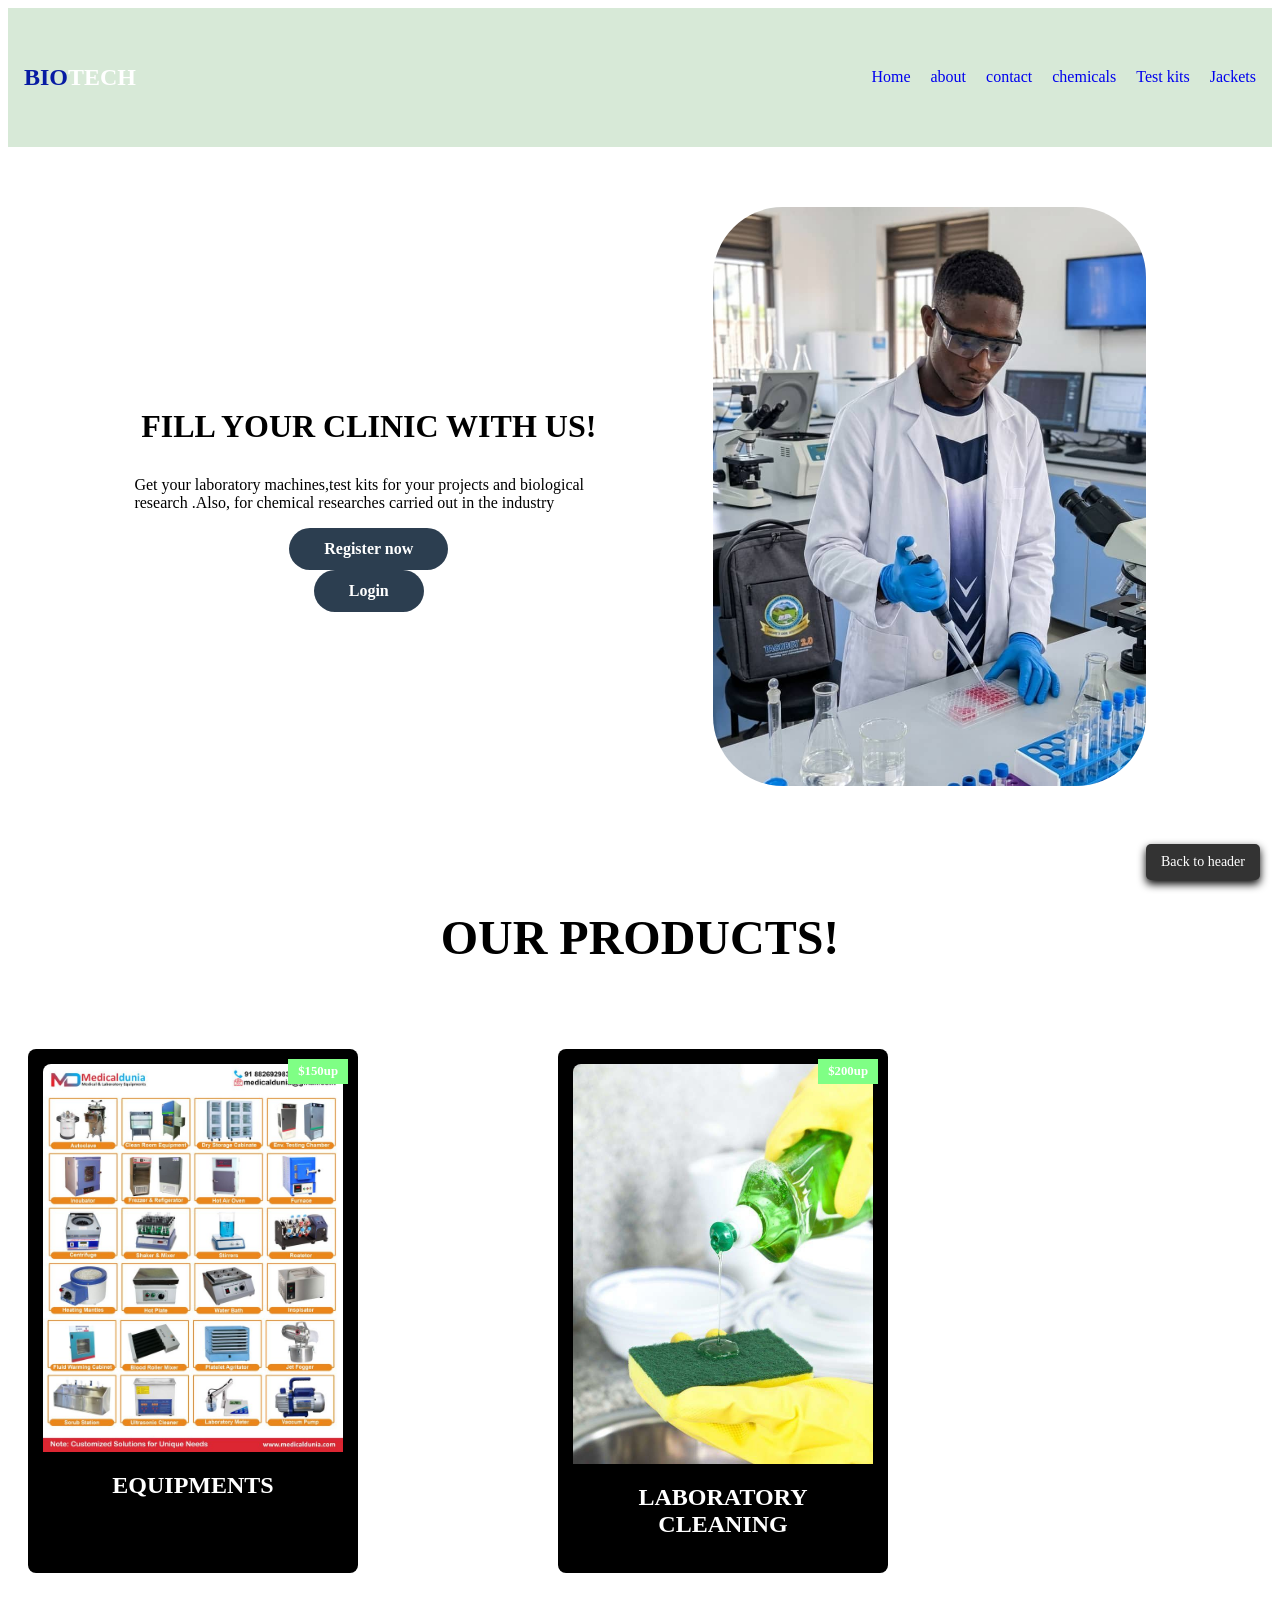
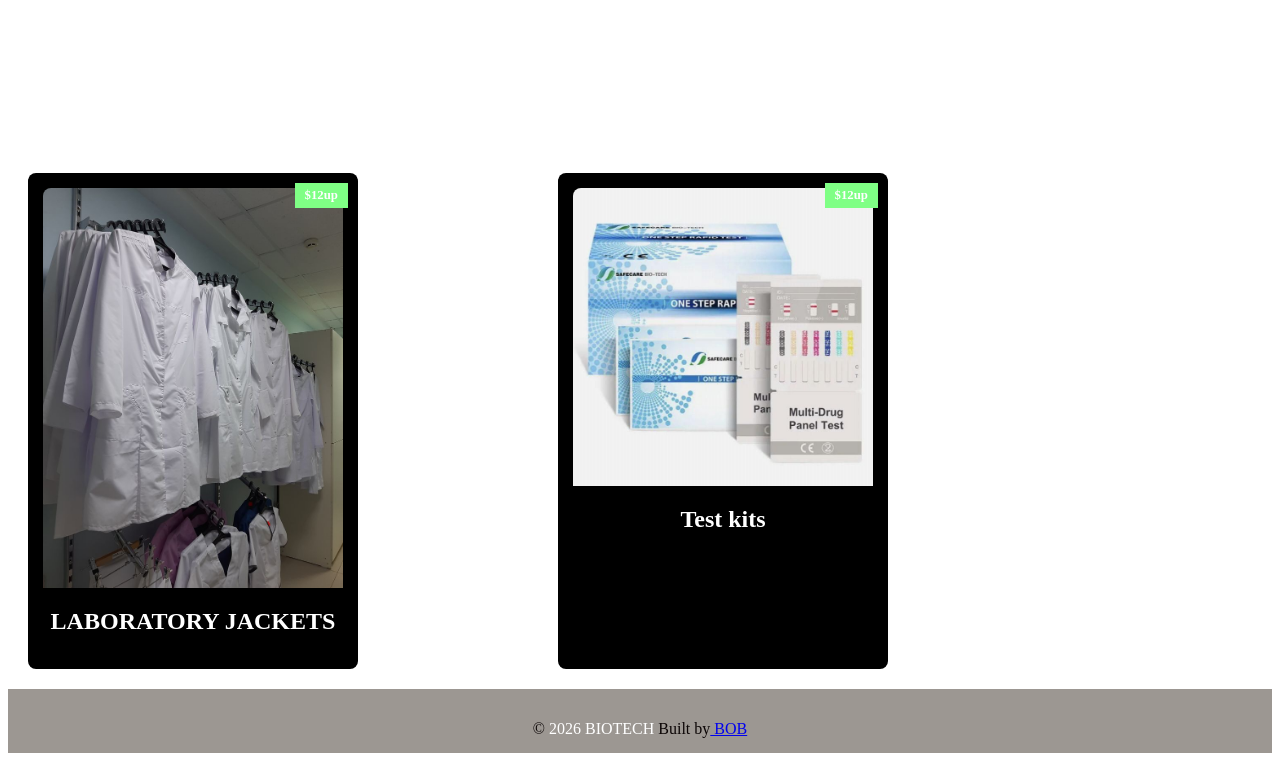
==== commit 2947301c: "biotech" ====
--- a/index.html
+++ b/index.html
@@ -7,7 +7,7 @@
     <style>
       header{
             background-color: rgb(215, 233, 215);
-            color: rgb(17, 17, 21);
+            color: rgb(31, 31, 39);
             padding: 20px 0;   
         }
         nav{
@@ -24,13 +24,13 @@
             text-align: center;
             display: flex;
             gap: 20px;
+            border-radius: 20px;
         }
         header a{
             text-decoration: none; 
          }
             ul a li:hover{
             border-bottom: 2px solid rgb(20, 18, 18);
-            /* opacity: 1oo; */
             padding: 5px;
             border-radius: 20px;
             }
@@ -39,9 +39,7 @@
             color:#fff;
         }
         ul a li:hover{
-            border-bottom: 2px solid orangered;
-            /* background-color: #fff; */
-            /* opacity: 0.5; */
+            border-bottom: 2px solid rgb(207, 188, 181);
             padding: 5px;
             border-radius: 5px;
 
@@ -82,7 +80,7 @@
            .hero-section{
             display: flex;
            align-items: center;
-            gap: 90px;
+            gap: 110px;
             padding: 60px 10%;
             justify-content: center;
          
@@ -103,12 +101,15 @@
          font-size: 1rem;
            }
            .hero-content h1{
-            font-size: 3rem;
+            font-size: 2rem;
             margin-bottom: 15px;
            }
            .image-container{
             display: flex;
             justify-content: flex-end;
+           }
+           .image-container img{
+            border-radius: 70px;
            }
          .chemical-list{
           display: flex;
@@ -135,7 +136,7 @@
            .img-container{
             position: relative;
             overflow: hidden;
-            border-radius: 4px;
+            border-radius: 50px;
             max-width: 140%;
            }
            .chemical-img{
@@ -195,37 +196,88 @@
     font-weight: bold;
     transition: 0.3s ease;
 }
+.navbar{
+    display: flex;
+    justify-content: space-between;
+    align-items: center;
+    padding: 1rem;
+    color: rgb(7, 27, 163);
+}
+.nav-links{
+    display: flex;
+    gap: 20px;
+    list-style: none;
+}
+.menu-container{
+    position: relative;
+}
+.hamburger{
+    display: none;
+    cursor: pointer;
+    background: none;
+    border: none;
+   background: #1a1111;
+}
+.bar{
+    display: block;
+    width: 25px;
+    height: 3px;
+    margin: 5px auto;
+    background: white;
+}
+@media (max-width:768px){
+    .hamburger{
+        display: block;
+    }
+    .nav-links{
+        display: none;
+        flex-direction: column;
+        position: absolute;
+       left: 69%;
+        width: 20%;
+        text-align: center;
+         top: 16%;  
+        .nav-links.active {
+            display: flex !important;
+        }
+    }
      
         </style>
 </head>
 <body>
     <header  id="main-header">
-        <nav>
+        <nav class="navbar">
             <div class="logo">
                 <h1 class="">BIO<span>TECH</span></h1>
-                  </div>
-                <ul>
-                <li><a href="index.html">Home</a></li>
+                   </div>
+                   <div class="menu-container"></div>
+                  <button class="hamburger" id="hamburger">
+                    <span class="bar"></span>
+                     <span class="bar"></span>
+                      <span class="bar"></span>
+                 </button>
+                <ul class="nav-links" id="nav-links">
+                <li><a href="index.html" >Home</a></li>
                 <li><a href="about.html">about</a></li>
-                <li><a href="chemicals.html">chemicals</a></li>
-                <li><a href="test.html">test kits</a></li>
                 <li><a href="contact.html">contact</a></li>
-                <li><a href="Lab wears.html">Jackets</a></li>
+                 <li><a href="chemicals.html">chemicals</a></li>
+                 <li><a href="test.html">Test kits</a></li>
+                 <li><a href="Lab wears.html">Jackets</a></li>
                 </ul>
+            </div>
         </nav>
     </header>
-        </div>
-
+    
    <section class="hero-section">
     <div class="hero-content">
         <h1 \>FILL YOUR CLINIC WITH US!</h1>
         <p style="display: flex;">Get your laboratory machines,test kits for your projects and biological research .Also, for chemical researches carried out in the industry
         </p>
-        <a href="chemicals.html" class="Home-btn">Get started</a>
-         <a href="contact.html" class="Home-btn">Get to us</a>
+        <a href="Registration.html" class="Home-btn">Register now</a>
+         <a href="login.html" class="Home-btn">Login</a>
     </div>
     <div class="image-container">
-          <img src="./images/lab instruments/quality lab.jpg" height="150%" width="130%">
+          <img src="./images/pictuere.jpeg" height="100%" width="100%">
     </div> 
 </section>
  <section class="products">        
@@ -233,39 +285,36 @@
                 <h4 style="align-items: center;  justify-content: center; font-size: 3rem;display: flex;" >OUR PRODUCTS!</h4>
       <div class="chemical-list">
         
-                <a href="single-chemical.html" class="chemicals">
+                <a href="Equipments.html" class="chemicals">
                     <div>
-                    <img src="./images/lab instruments/machines.jpeg" width="100%" height="100%" alt="chemical"
+                    <img src="./images/lab instruments/lab equip.jpg" width="100%" height="100%" alt="chemical"
                     class="img chemical-img">
                      <span class="price">$150up</span>
                   </div>
                     <h2>EQUIPMENTS</h2>
                 </a>
-                <a href="single-chemical.html" class="chemicals">
+                <a href="cleaners.html" class="chemicals">
                     <div>
-                    <img src="./images/lab instruments/instruments.jpeg" alt="chemical"
+                    <img src="./images/LAB Cleaners/pest be gone.jpg" alt="chemical"
                     class="img chemical-img">
                      <span class="price">$200up</span>
                     </div>
-                    <h2>LABORATORY MACHINES</h2>
+                    <h2>LABORATORY CLEANING</h2>
                 </a>
-                 <a href="single-chemical.html" class="chemicals">
-                    <div>" alt="chemical"
-                    class="img chemical-img">
+                 <a href="Lab wears.html" class="chemicals">
+                    <div>
                      <img src="./images/Lab Jackets and wears/lab jacks.jpg" alt="chemical"
-                     class="img chemical-img">
+                     class="img chemical-img" >
                      <span class="price">$12up</span>
                     </div>
                     <h2>LABORATORY JACKETS</h2>
                 </a>
-                 <a href="single-chemical.html" class="chemicals">
-                    <div>" alt="chemical"
-                    class="img chemical-img">
-                     <img src="./images/Lab Jackets and wears/@ 𝐛𝐚𝐛𝐲𝐝𝐨𝐥𝐥𝐛𝐱 (1).jpg" alt="chemical"
-                     class="img chemical-img">
+                 <a href="test.html" class="chemicals">
+                    <div>
+                     <img src="./images/Test kits/download (15).jpg"  alt="chemical"  class="img chemical-img">
                      <span class="price">$12up</span>
                     </div>
-                    <h2>NURSES SETS</h2>
+                    <h2>Test kits</h2>
                 </a>
         </div>
     </section>
@@ -277,8 +326,6 @@
             Built by<a href="https://www.neville.com/"> BOB</a>
         </p>
     </footer>
-   
-    
-    
+    <script src="script.js"></script> 
 </body>
 </html>
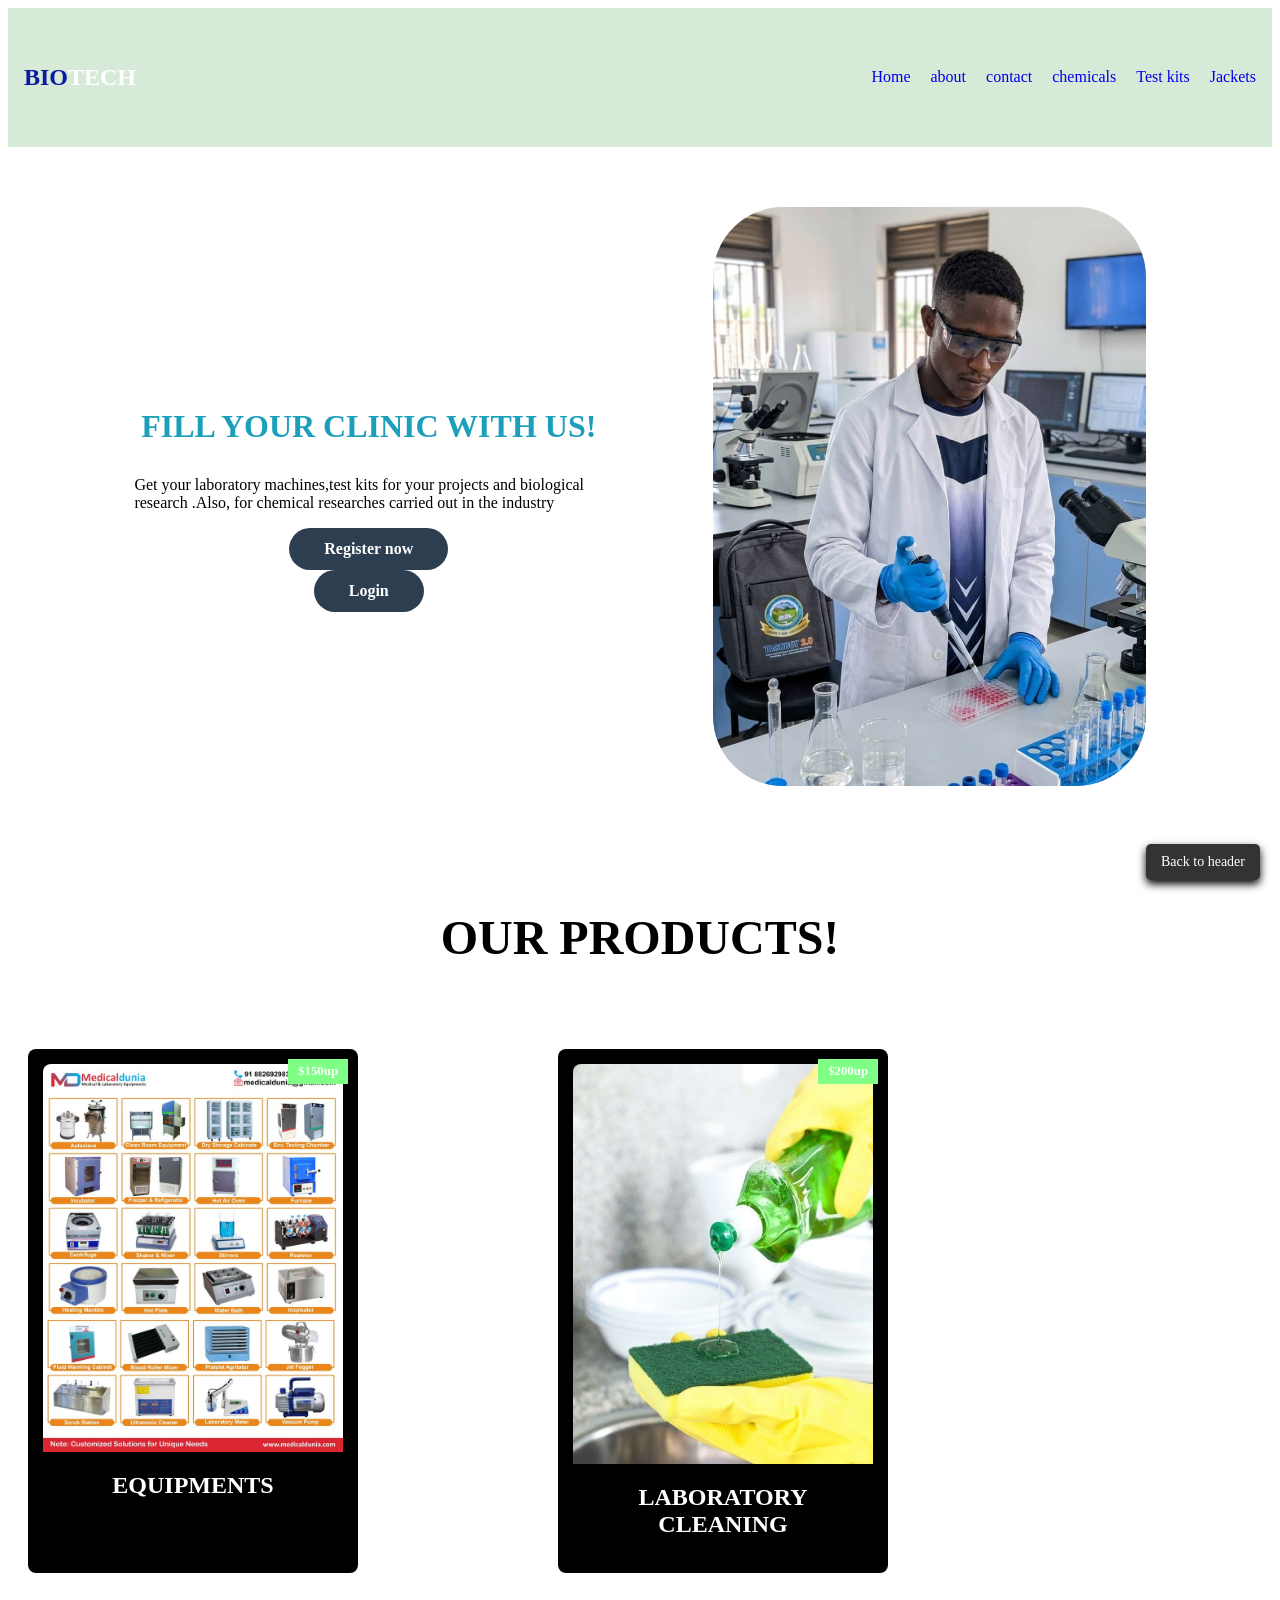
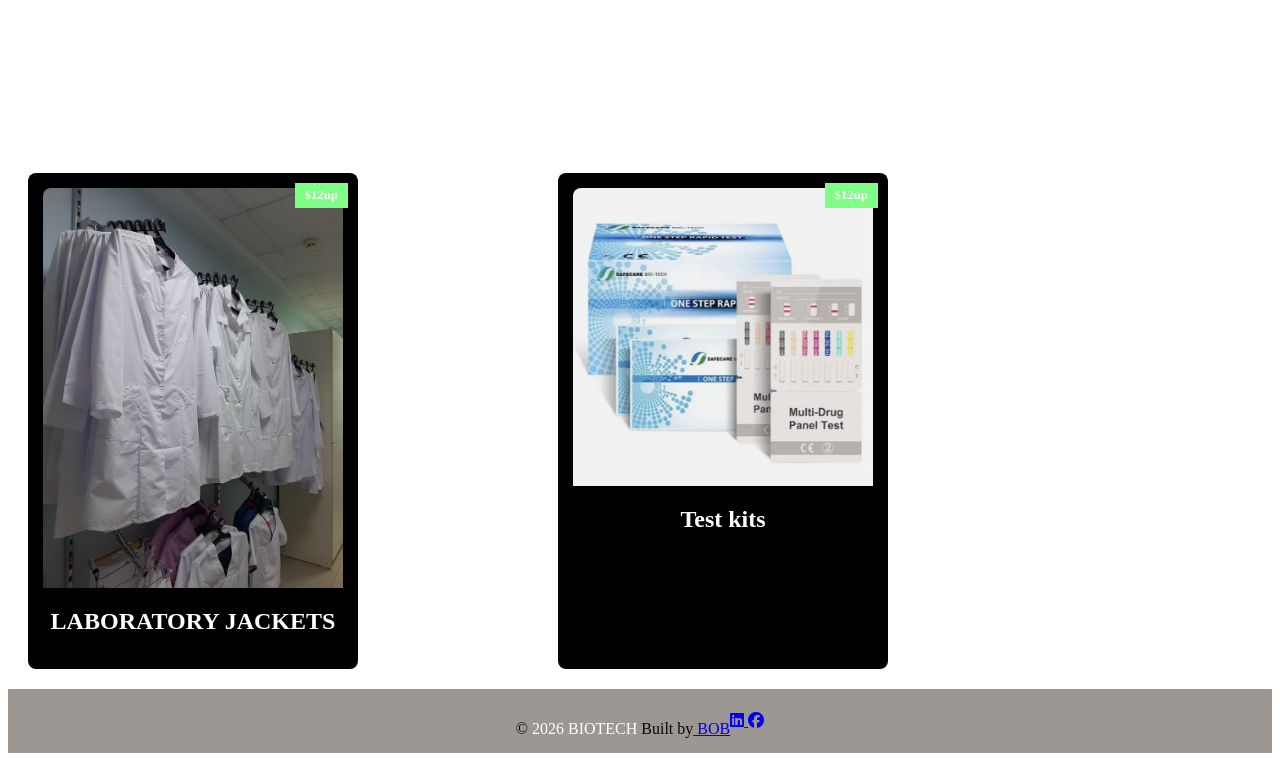
==== commit 8176028e: "bobby" ====
--- a/index.html
+++ b/index.html
@@ -4,6 +4,10 @@
     <meta charset="UTF-8">
     <meta name="viewport" content="width=device-width, initial-scale=1.0">
     <title>HOME PAGE</title>
+    <link rel="stylesheet" href="https://cdnjs.cloudflare.com/ajax/libs/font-awesome/6.5.1/css/all.min.css">
+     <link rel="preconnect" href="https://fonts.googleapis.com">
+<link rel="preconnect" href="https://fonts.gstatic.com" crossorigin>
+<link href="https://fonts.googleapis.com/css2?family=Lobster+Two:ital,wght@0,400;0,700;1,400;1,700&display=swap" rel="stylesheet">
     <style>
       header{
             background-color: rgb(215, 233, 215);
@@ -99,10 +103,12 @@
            }
            .hero-content p{
          font-size: 1rem;
+         display: flex;
            }
            .hero-content h1{
             font-size: 2rem;
             margin-bottom: 15px;
+            color: rgb(27, 159, 186);"
            }
            .image-container{
             display: flex;
@@ -241,14 +247,88 @@
             display: flex !important;
         }
     }
+    body{
+    margin: 0;
+    padding: 0;
+    display: flex;
+    justify-content: space space-between;
+    flex-direction: column;
+    font-family: "Lobster Two", sans-serif, Arial, Helvetica, sans-serif;
+}
+.icons i:hover{
+    transform:translate(-30px);
+    transition: 0.5;
+}
+.animate-text{
+    display: inline-block;
+    animation: slidein 2s ease-out forwards;
+}
+@keyframes slidein{
+     0%{
+        opacity: 0;
+        transform:translateX(-50px);
+    }
+    100%{
+        opacity:1;
+        transform:translateX(-0px);
+    }
+}
+@keyframes techGlow{
+    0%, 100%{
+        text-shadow:0 0 5px #1b9fba, 0 0 10px #1b9fba;
+    }
+    50%{
+        text-shadow: 0 0 20px #1b9fba, 0 0 30px #ffffff;
+        color:#ffffff;
+    }
+}
+.hero-content p{
+    opacity:0;
+    animation: slidein 1s ease-out 0.5s forwards;
+}
+.hero-content .Home-btn:nth-child(1){
+    opacity: 0;
+    animation: slidein 1s ease-out 0.8s forwards;
+}
+.hero-content .Home-btn:nth-child(2){
+    opacity: 0;
+    animation: slidein 1s ease-out 1.1s forwards;
+}
+.logo h1 span{
+    display: inline-block;
+    animation: techGlow 3s ease-in-out infinite;
+}
+.lobster-two-regular {
+  font-family: "Lobster Two", sans-serif;
+  font-weight: 400;
+  font-style: normal;
+}
+
+.lobster-two-bold {
+  font-family: "Lobster Two", sans-serif;
+  font-weight: 700;
+  font-style: normal;
+}
+
+.lobster-two-regular-italic {
+  font-family: "Lobster Two", sans-serif;
+  font-weight: 400;
+  font-style: italic;
+}
+
+.lobster-two-bold-italic {
+  font-family: "Lobster Two", sans-serif;
+  font-weight: 700;
+  font-style: italic;
+}
      
         </style>
 </head>
 <body>
     <header  id="main-header">
         <nav class="navbar">
-            <div class="logo">
-                <h1 class="">BIO<span>TECH</span></h1>
+            <div class="logo" >
+                <h1 class="lobster-two-b0ld-italic">BIO<span>TECH</span></h1>
                    </div>
                    <div class="menu-container"></div>
                   <button class="hamburger" id="hamburger">
@@ -270,8 +350,8 @@
     
    <section class="hero-section">
     <div class="hero-content">
-        <h1 \>FILL YOUR CLINIC WITH US!</h1>
-        <p style="display: flex;">Get your laboratory machines,test kits for your projects and biological research .Also, for chemical researches carried out in the industry
+        <h1 class="text animate-text">FILL YOUR CLINIC WITH US!</h1>
+        <p>Get your laboratory machines,test kits for your projects and biological research .Also, for chemical researches carried out in the industry
         </p>
         <a href="Registration.html" class="Home-btn">Register now</a>
          <a href="login.html" class="Home-btn">Login</a>
@@ -325,6 +405,14 @@
             <span class="footer-logo">BIOTECH</span>
             Built by<a href="https://www.neville.com/"> BOB</a>
         </p>
+ <div class="icons">
+     <a href="http:linkedin"  target="_blank">
+   <i class="fa-brands fa-linkedin"></i>
+   </a>
+    <a href="http:facebook"  target="_blank">
+    <i class="fa-brands fa-facebook"></i>
+  </a>
+</div>
     </footer>
     <script src="script.js"></script> 
 </body>
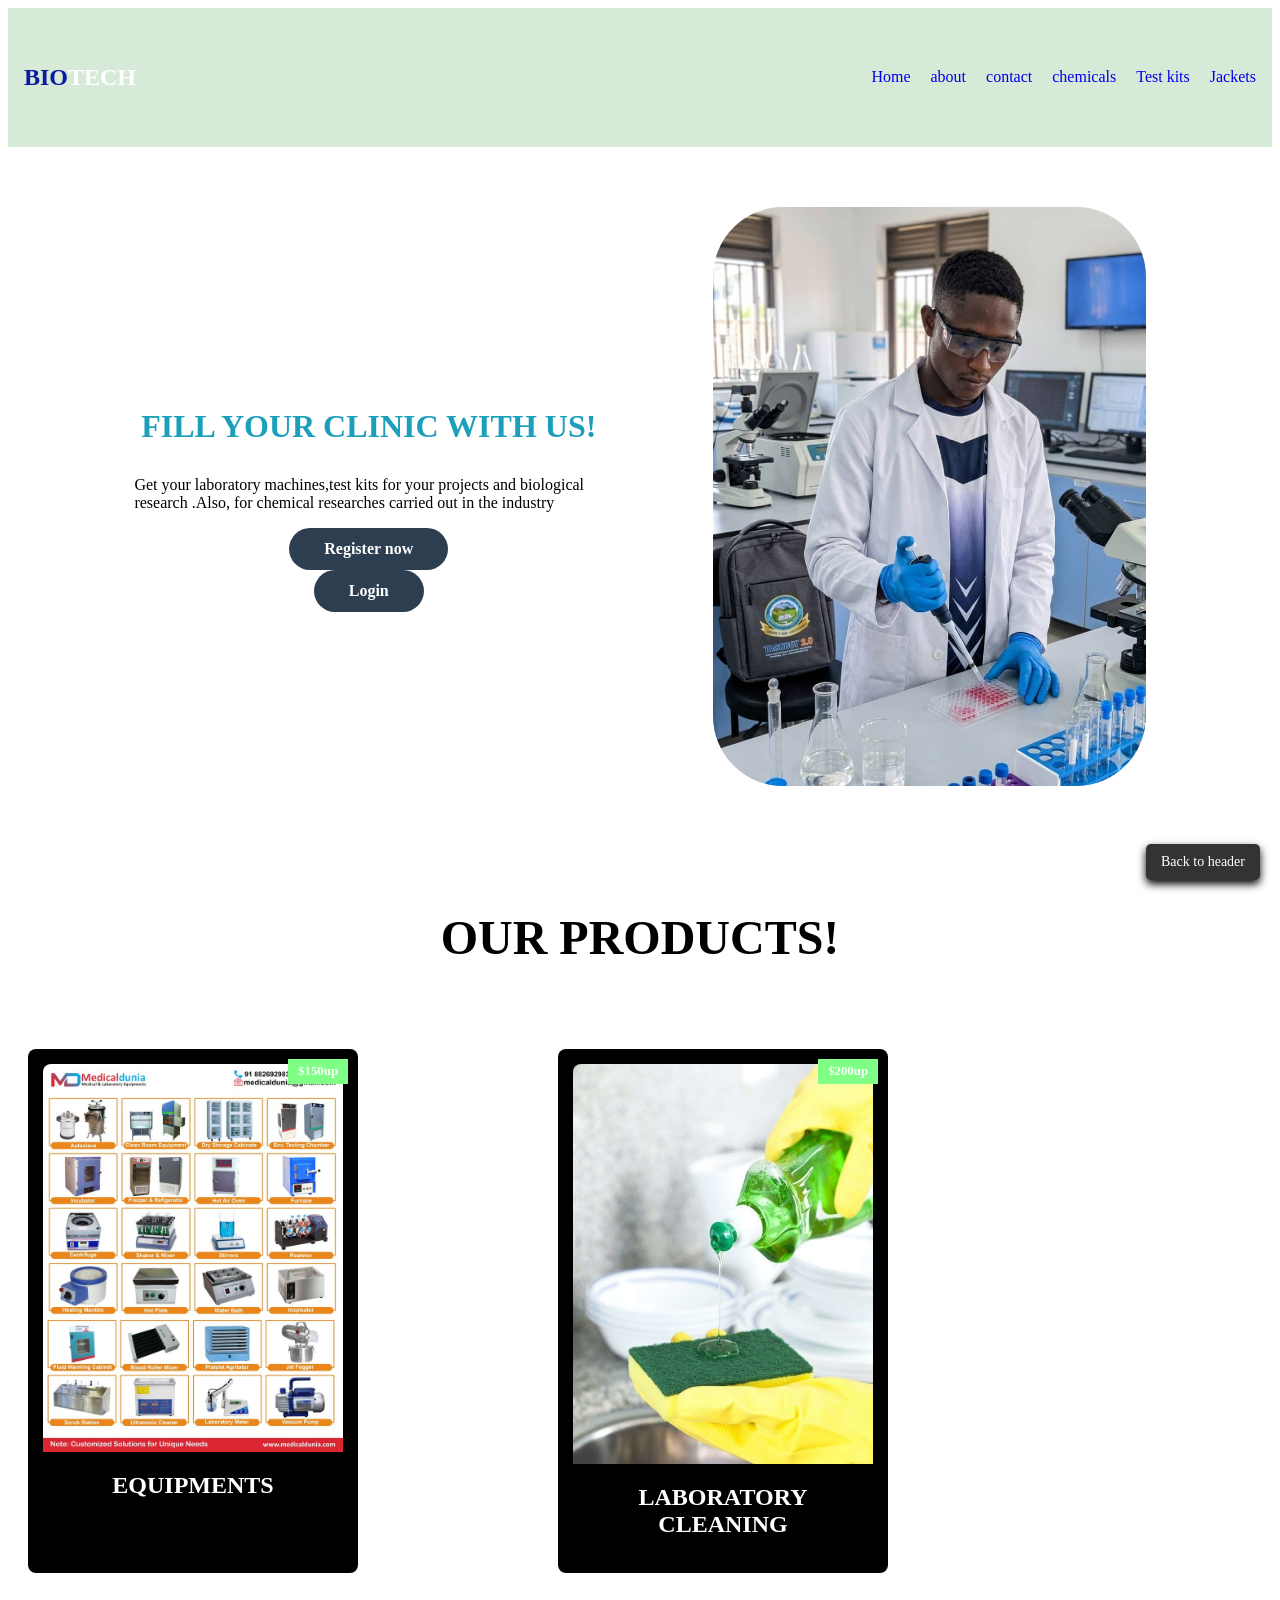
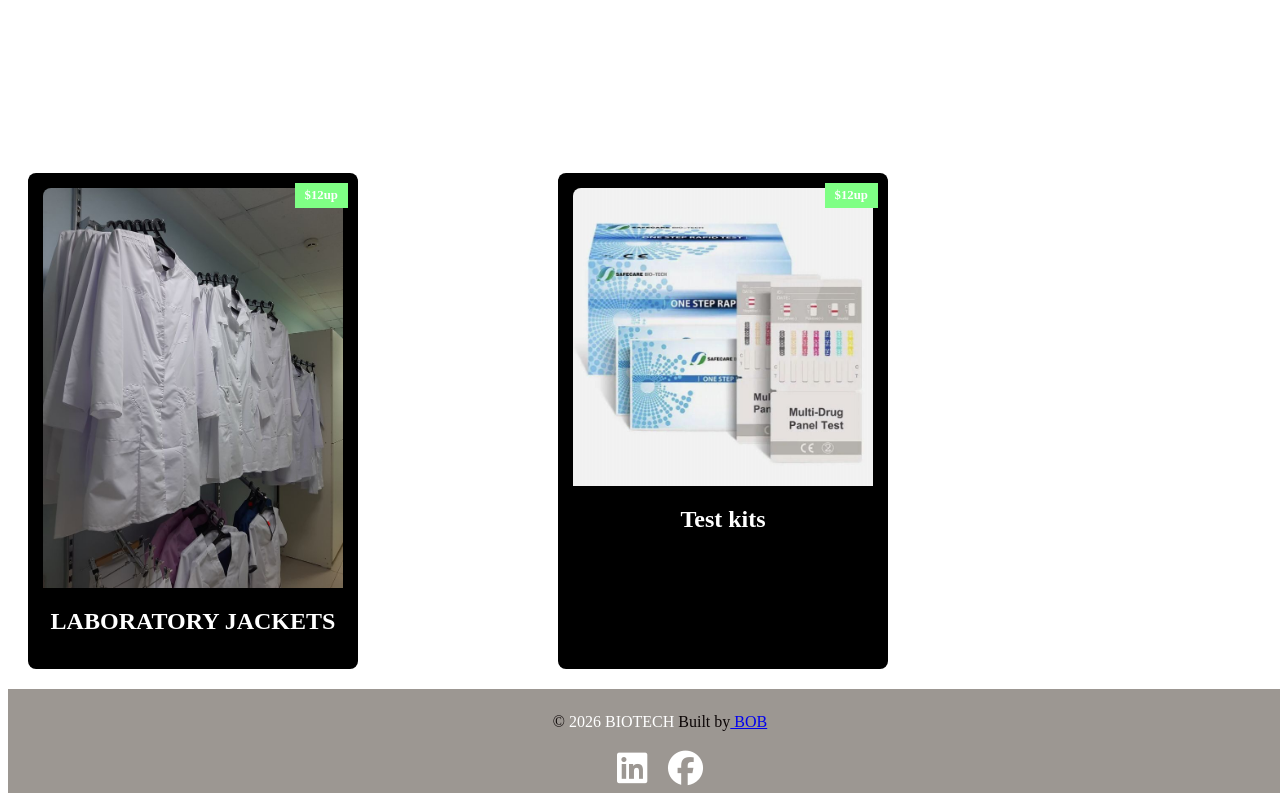
==== commit 7f548e13: "nerville" ====
--- a/index.html
+++ b/index.html
@@ -73,6 +73,10 @@
             display: flex;
             align-items: center;
             justify-content: center;
+            flex-direction: column;
+            padding: 20px;
+            width: 100%;
+            gap: 10px;
            }
            .page-footer p{
             margin-bottom: 0;
@@ -80,6 +84,21 @@
            .footer-logo
            .page-footer a{
             color: aqua;
+           }
+           .icons {
+            display: flex;
+            gap: 20px;
+            margin-top:10px ;
+           }
+           .icons i{
+            font-size: 35px;
+            color: #ffffff;
+            transition: transform 0.3s ease;
+            cursor: pointer;
+           }
+           .icons i:hover{
+            transform:scale(1.2) rotate(15deg);
+            color: #080878;
            }
            .hero-section{
             display: flex;
@@ -406,10 +425,10 @@
             Built by<a href="https://www.neville.com/"> BOB</a>
         </p>
  <div class="icons">
-     <a href="http:linkedin"  target="_blank">
+     <a href="http://linkedin.com"  target="_blank" rel="noopener noreforrer">
    <i class="fa-brands fa-linkedin"></i>
    </a>
-    <a href="http:facebook"  target="_blank">
+    <a href="http://facebook.com"  target="_blank"  rel="noopener noreforrer">
     <i class="fa-brands fa-facebook"></i>
   </a>
 </div>
